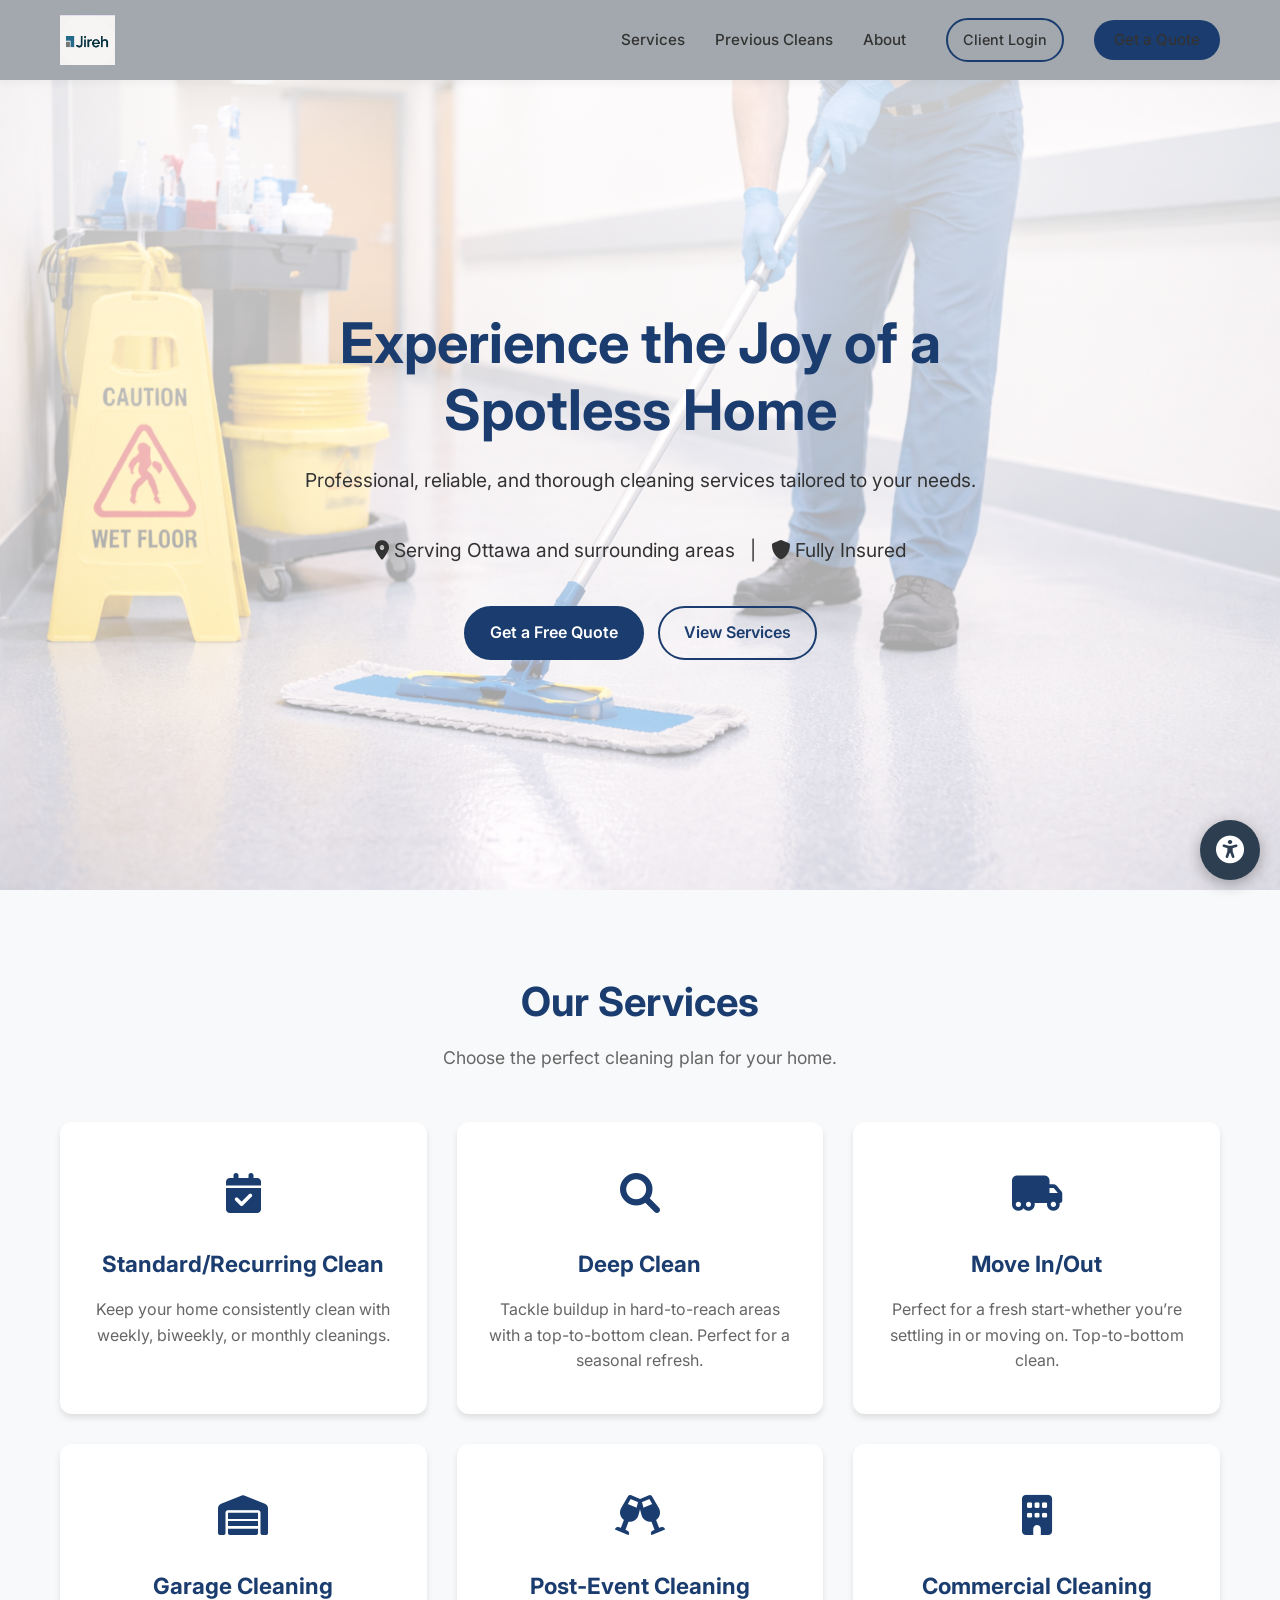
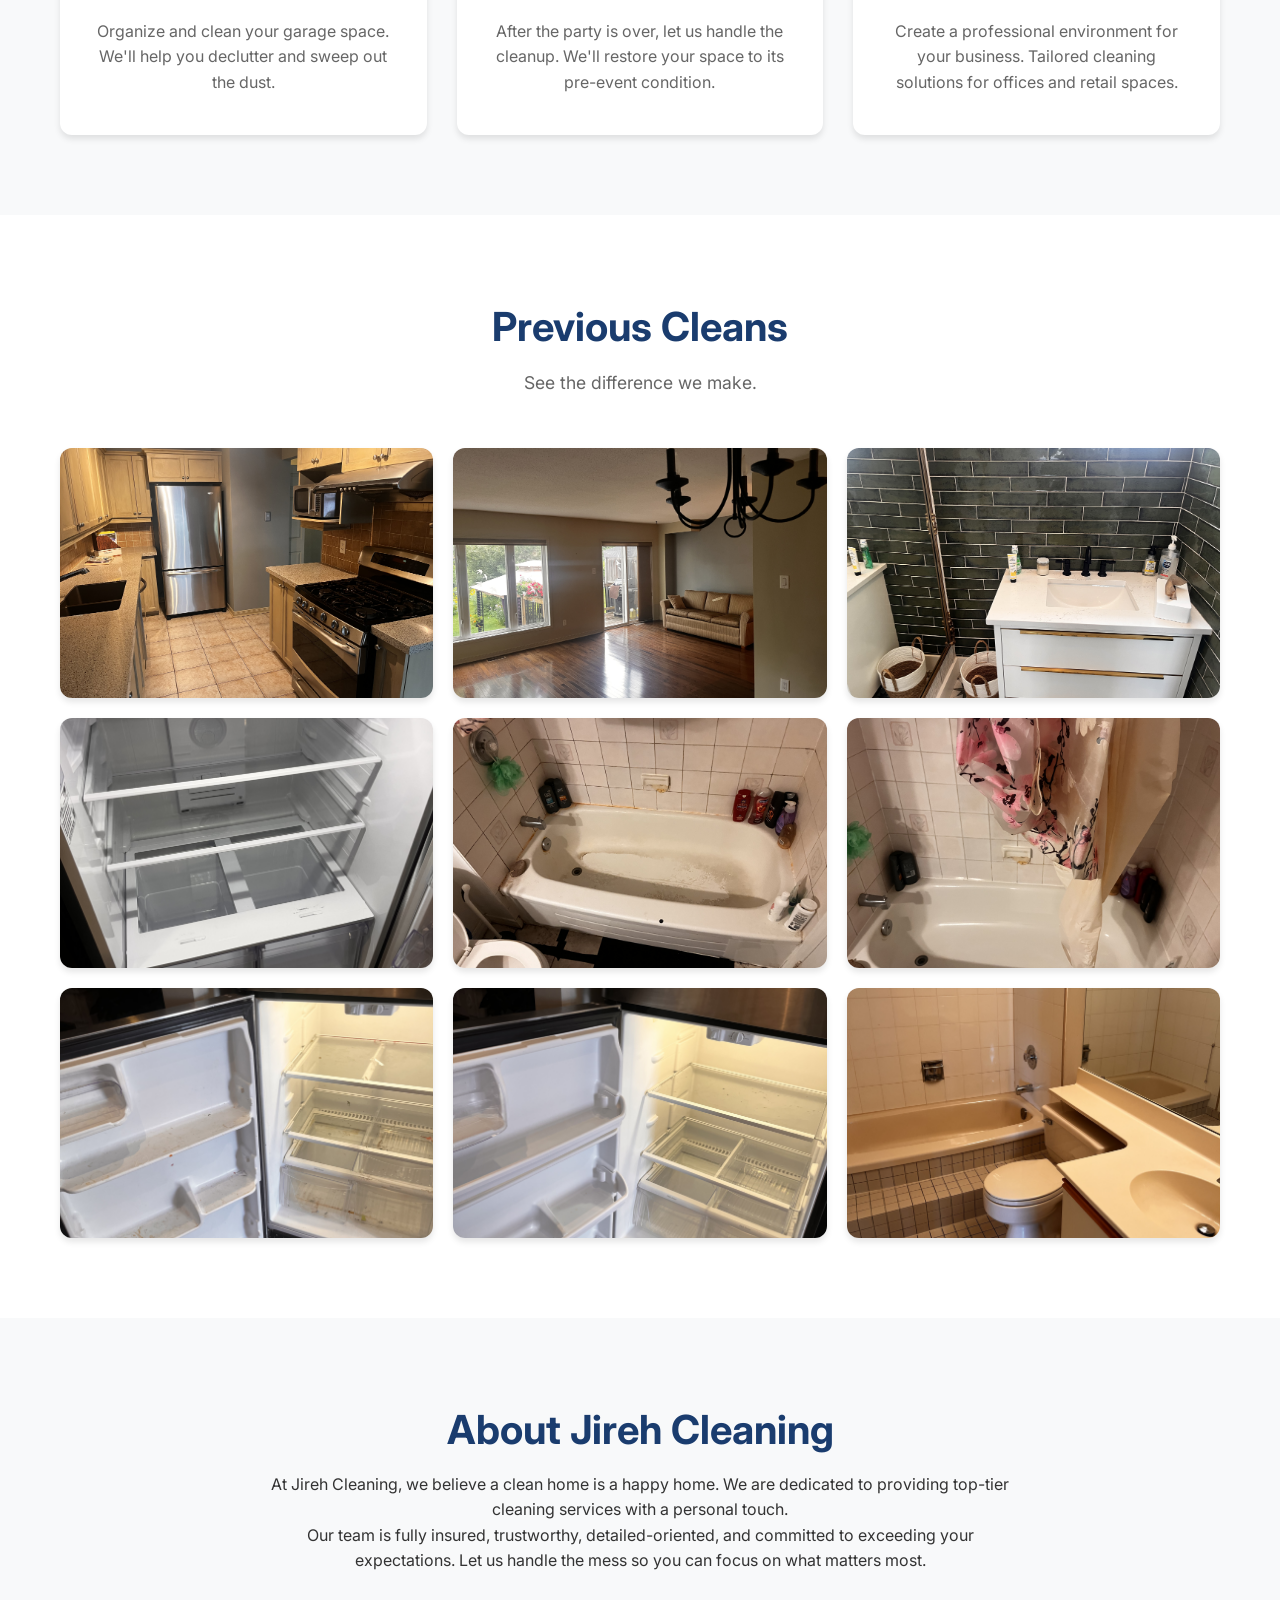
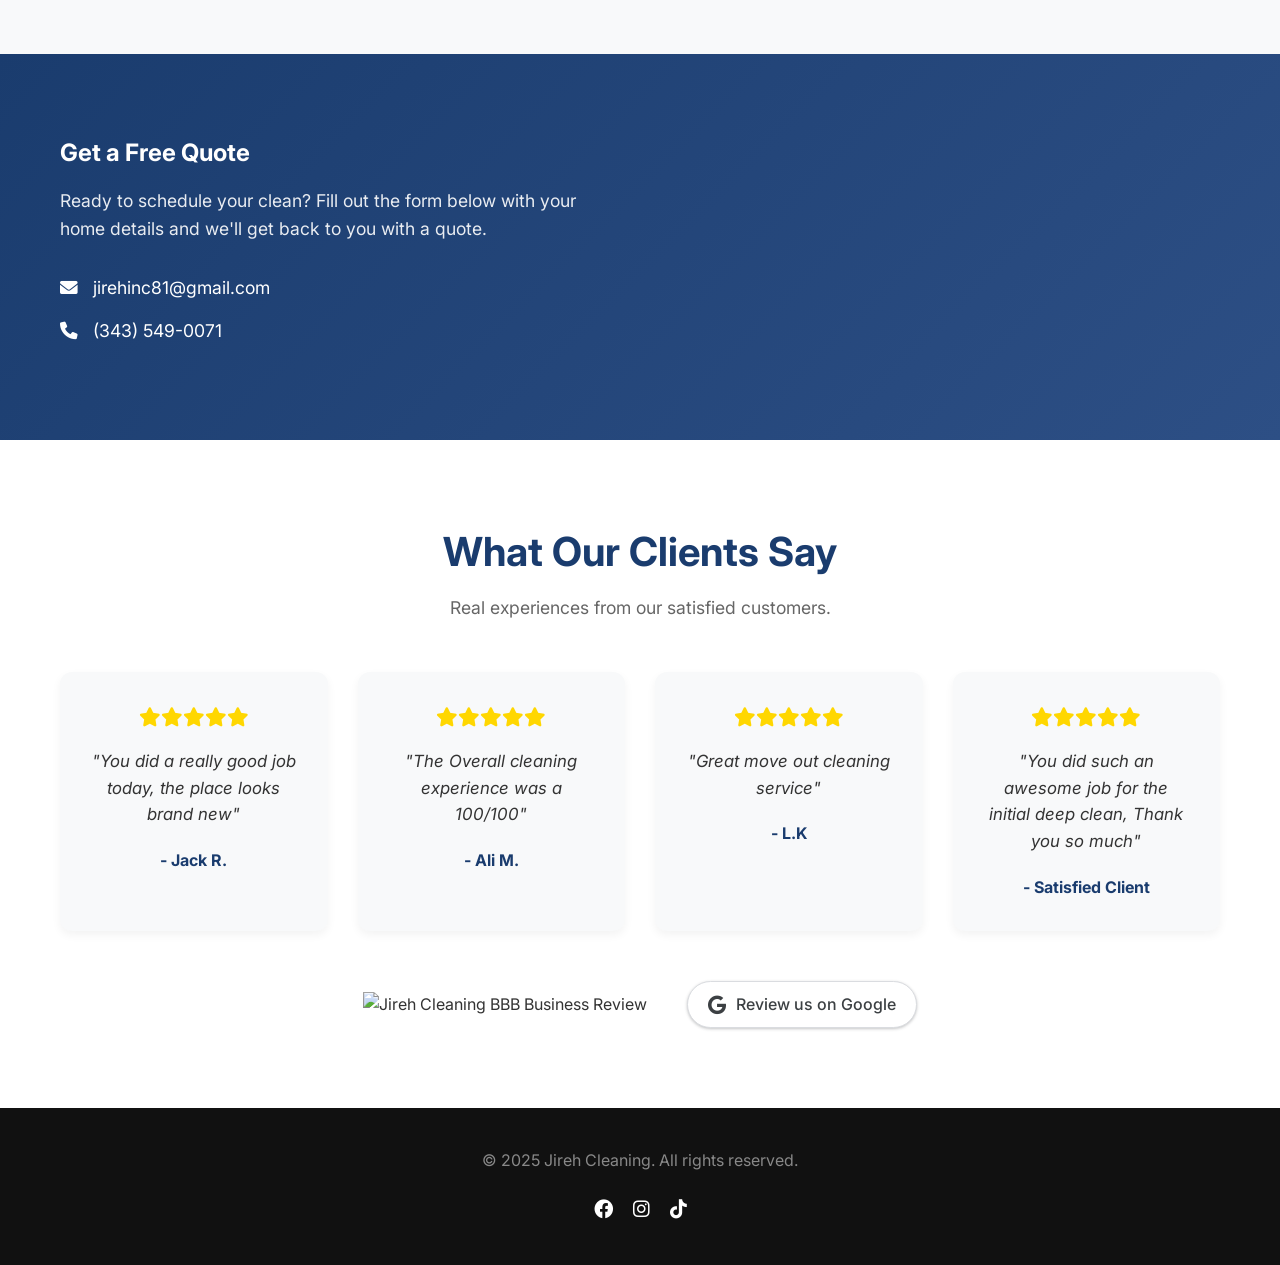
==== index.html @ c1bd2230 "SEO friendly updates" ====
<!DOCTYPE html>
<html lang="en">

<head>
    <meta charset="UTF-8">
    <meta name="viewport" content="width=device-width, initial-scale=1.0">
    <title>Jireh Cleaning | Professional Home Cleaning</title>
    <meta name="description"
        content="Professional cleaning services for your home. Recurring, Deep Clean, and Move In/Out services. Get a free quote today!">
    <meta name="facebook-domain-verification" content="hcia1mwe539z8oppffy4xvx9wfx4v4" />
    <link rel="stylesheet" href="style.css">
    <!-- Google Fonts -->
    <link rel="preconnect" href="https://fonts.googleapis.com">
    <link rel="preconnect" href="https://fonts.gstatic.com" crossorigin>
    <link href="https://fonts.googleapis.com/css2?family=Inter:wght@400;500;600;700&display=swap" rel="stylesheet">
    <!-- Font Awesome for Icons -->
    <link rel="stylesheet" href="https://cdnjs.cloudflare.com/ajax/libs/font-awesome/6.0.0/css/all.min.css">
    <!-- Vercel Web Analytics -->
    <script>
        window.va = window.va || function () { (window.vaq = window.vaq || []).push(arguments); };
    </script>
    <script defer src="/_vercel/insights/script.js"></script>
    <link rel="stylesheet" href="https://cdn.jsdelivr.net/npm/flatpickr/dist/flatpickr.min.css">
    <script src="https://cdn.jsdelivr.net/npm/flatpickr"></script>
</head>

<body>

    <!-- Navigation -->
    <nav class="navbar">
        <div class="container nav-container">
            <a href="#" class="logo">
                <img src="logo.png" alt="Jireh Cleaning Logo">
            </a>
            <ul class="nav-links">
                <li><a href="#services">Services</a></li>
                <li><a href="#gallery">Previous Cleans</a></li>
                <li><a href="#about">About</a></li>
                <li><a href="portal.html" class="btn-secondary" style="padding: 8px 15px; font-size: 0.9rem;">Client
                        Login</a></li>
                <li><a href="#contact" class="btn-primary-small">Get a Quote</a></li>
            </ul>
            <div class="hamburger">
                <i class="fas fa-bars"></i>
            </div>
        </div>
    </nav>

    <!-- Hero Section -->
    <section id="home" class="hero">
        <div class="container hero-content">
            <h1>Experience the Joy of a Spotless Home</h1>
            <p>Professional, reliable, and thorough cleaning services tailored to your needs.</p>
            <p class="hero-location">
                <i class="fas fa-map-marker-alt"></i> Serving Ottawa and surrounding areas
                <span style="margin: 0 10px;">|</span>
                <i class="fas fa-shield-alt"></i> Fully Insured
            </p>
            <div class="hero-buttons">
                <a href="#contact" class="btn-primary">Get a Free Quote</a>
                <a href="#services" class="btn-secondary">View Services</a>
            </div>
        </div>
    </section>

    <!-- Services Section -->
    <section id="services" class="section services-section">
        <div class="container">
            <h2 class="section-title">Our Services</h2>
            <p class="section-subtitle">Choose the perfect cleaning plan for your home.</p>
            <div class="services-grid">
                <!-- Recurring -->
                <div class="service-card">
                    <div class="icon-box">
                        <i class="fas fa-calendar-check"></i>
                    </div>
                    <h3>Standard/Recurring Clean</h3>
                    <p>Keep your home consistently clean with weekly, biweekly, or monthly cleanings.</p>
                </div>
                <!-- Deep Clean -->
                <div class="service-card">
                    <div class="icon-box">
                        <i class="fas fa-search"></i>
                    </div>
                    <h3>Deep Clean</h3>
                    <p>Tackle buildup in hard-to-reach areas with a top-to-bottom clean. Perfect for a seasonal refresh.
                    </p>
                </div>
                <!-- Move In/Out -->
                <div class="service-card">
                    <div class="icon-box">
                        <i class="fas fa-truck-moving"></i>
                    </div>
                    <h3>Move In/Out</h3>
                    <p>Perfect for a fresh start-whether you’re settling in or moving on. Top-to-bottom clean.</p>
                </div>
                <!-- Garage Cleaning -->
                <div class="service-card">
                    <div class="icon-box">
                        <i class="fas fa-warehouse"></i>
                    </div>
                    <h3>Garage Cleaning</h3>
                    <p>Organize and clean your garage space. We'll help you declutter and sweep out the dust.</p>
                </div>
                <!-- Post-Event Cleaning -->
                <div class="service-card">
                    <div class="icon-box">
                        <i class="fas fa-glass-cheers"></i>
                    </div>
                    <h3>Post-Event Cleaning</h3>
                    <p>After the party is over, let us handle the cleanup. We'll restore your space to its pre-event
                        condition.</p>
                </div>
                <!-- Commercial Cleaning -->
                <div class="service-card">
                    <div class="icon-box">
                        <i class="fas fa-building"></i>
                    </div>
                    <h3>Commercial Cleaning</h3>
                    <p>Create a professional environment for your business. Tailored cleaning solutions for offices and
                        retail spaces.</p>
                </div>
            </div>
        </div>
    </section>

    <!-- Gallery Section -->
    <section id="gallery" class="section gallery-section">
        <div class="container">
            <h2 class="section-title">Previous Cleans</h2>
            <p class="section-subtitle">See the difference we make.</p>
            <div class="gallery-grid">
                <!-- Placeholders for now, user will need to provide images later or I will use generated ones/placeholders -->
                <div class="gallery-item"><img src="Kitchen.jpg" alt="Clean Kitchen"></div>
                <div class="gallery-item"><img src="Living Room.jpg" alt="Clean Living Room">
                </div>
                <div class="gallery-item"><img src="Green bathroom.jpg" alt="Clean Bathroom">
                </div>
                <div class="gallery-item"><img src="IMG_2314.jpg" alt="Clean Refrigerator">
                </div>
                <div class="gallery-item"><img src="Dirty tub.jpg" alt="Dirty Tub"></div>
                <div class="gallery-item"><img src="Clean Tub.jpg" alt="Clean Tub"></div>
                <div class="gallery-item"><img src="Dirty Fridge.jpg" alt="Dirty Refridgerator"></div>
                <div class="gallery-item"><img src="Clean Fridge.jpg" alt="Clean Refridgerator"></div>
                <div class="gallery-item"><img src="Full Bathroom.jpg" alt="Clean Bathroom">
                </div>
            </div>
        </div>
    </section>

    <!-- About Section -->
    <section id="about" class="section about-section">
        <div class="container about-content">
            <div class="about-text">
                <h2 class="section-title">About Jireh Cleaning</h2>
                <p>At Jireh Cleaning, we believe a clean home is a happy home. We are dedicated to providing top-tier
                    cleaning services with a personal touch.</p>
                <p>Our team is fully insured, trustworthy, detailed-oriented, and committed to exceeding your
                    expectations. Let us
                    handle the mess so you can focus on what matters most.</p>
            </div>
        </div>
    </section>

    <!-- Contact / Quote Section -->
    <section id="contact" class="section contact-section">
        <div class="container">
            <div class="contact-wrapper">
                <div class="contact-info">
                    <h2>Get a Free Quote</h2>
                    <p>Ready to schedule your clean? Fill out the form below with your home details and we'll get back
                        to you with a quote.</p>
                    <ul class="contact-details">
                        <li><i class="fas fa-envelope"></i> jirehinc81@gmail.com</li>
                        <li><i class="fas fa-phone"></i> (343) 549-0071</li>
                    </ul>

                </div>
                <!-- Tally Embed -->
                <iframe
                    data-tally-src="https://tally.so/embed/xXjrkv?alignLeft=1&hideTitle=1&transparentBackground=1&dynamicHeight=1"
                    loading="lazy" width="100%" height="200" frameborder="0" marginheight="0" marginwidth="0"
                    title="Get a Quote"></iframe>
                <script>
                    var d = document, w = "https://tally.so/widgets/embed.js", v = function () { "undefined" != typeof Tally ? Tally.loadEmbeds() : d.querySelectorAll("iframe[data-tally-src]:not([src])").forEach((function (e) { e.src = e.dataset.tallySrc })) }; if ("undefined" != typeof Tally) v(); else if (d.querySelector('script[src="' + w + '"]') == null) { var s = d.createElement("script"); s.src = w, s.onload = v, s.onerror = v, d.body.appendChild(s); }
                </script>
            </div>
        </div>
    </section>

    <!-- Reviews Section -->
    <section id="reviews" class="section reviews-section">
        <div class="container">
            <h2 class="section-title">What Our Clients Say</h2>
            <p class="section-subtitle">Real experiences from our satisfied customers.</p>
            <div class="reviews-grid">
                <!-- Review 1 -->
                <div class="review-card">
                    <div class="review-stars">
                        <i class="fas fa-star"></i><i class="fas fa-star"></i><i class="fas fa-star"></i><i
                            class="fas fa-star"></i><i class="fas fa-star"></i>
                    </div>
                    <p class="review-text">"You did a really good job today, the place looks brand new"</p>
                    <p class="review-author">- Jack R.</p>
                </div>
                <!-- Review 2 -->
                <div class="review-card">
                    <div class="review-stars">
                        <i class="fas fa-star"></i><i class="fas fa-star"></i><i class="fas fa-star"></i><i
                            class="fas fa-star"></i><i class="fas fa-star"></i>
                    </div>
                    <p class="review-text">"The Overall cleaning experience was a 100/100"</p>
                    <p class="review-author">- Ali M.</p>
                </div>
                <!-- Review 3 -->
                <div class="review-card">
                    <div class="review-stars">
                        <i class="fas fa-star"></i><i class="fas fa-star"></i><i class="fas fa-star"></i><i
                            class="fas fa-star"></i><i class="fas fa-star"></i>
                    </div>
                    <p class="review-text">"Great move out cleaning service"</p>
                    <p class="review-author">- L.K</p>
                </div>
                <!-- Review 4 -->
                <div class="review-card">
                    <div class="review-stars">
                        <i class="fas fa-star"></i><i class="fas fa-star"></i><i class="fas fa-star"></i><i
                            class="fas fa-star"></i><i class="fas fa-star"></i>
                    </div>
                    <p class="review-text">"You did such an awesome job for the initial deep clean, Thank you so much"
                    </p>
                    <p class="review-author">- Satisfied Client</p>
                </div>
            </div>

            <!-- Trust Badges (BBB & Google) -->
            <div class="trust-indicators">
                <div class="bbb-badge">
                    <a href="https://www.bbb.org/ottawa/customer-reviews/cleaning-services/jireh-cleaning-in-ottawa-on-255905/add/"
                        target="_blank" rel="nofollow"><img
                            src="https://seal-ottawa.bbb.org/customer-reviews/badge-4-bbb-255905.png" style="border: 0;"
                            alt="Jireh Cleaning BBB Business Review" /></a>
                </div>
                <div class="google-review-btn-container">
                    <a href="https://maps.app.goo.gl/KfnJH62pQV8XrNFB9" target="_blank" class="google-review-btn">
                        <i class="fab fa-google"></i> Review us on Google
                    </a>
                </div>
            </div>
        </div>
    </section>

    <!-- Login/Signup Modal -->
    <div id="authModal" class="modal">
        <div class="modal-content">
            <span class="close-modal">&times;</span>
            <div class="auth-tabs">
                <button class="tab-btn active" data-tab="phone">Phone Login</button>
                <button class="tab-btn" data-tab="email">Email Login</button>
            </div>

            <!-- Phone Login Form -->
            <div id="phone-tab" class="auth-form active">
                <h3>Login with Phone</h3>
                <p>Enter your number to receive a verification code.</p>
                <div id="recaptcha-container"></div>
                <div class="form-group">
                    <input type="tel" id="login-phone" placeholder="+1 (555) 000-0000">
                </div>
                <button id="send-code-btn" class="btn-primary block-btn">Send Code</button>

                <div id="verification-section" style="display:none;">
                    <div class="form-group">
                        <input type="text" id="verification-code" placeholder="Enter 6-digit code">
                    </div>
                    <button id="verify-code-btn" class="btn-primary block-btn">Verify Code</button>
                </div>
            </div>

            <!-- Email Login Form -->
            <div id="email-tab" class="auth-form">
                <h3>Login with Email</h3>
                <div class="form-group">
                    <input type="email" id="login-email" placeholder="Email Address">
                </div>
                <div class="form-group">
                    <input type="password" id="login-password" placeholder="Password">
                </div>
                <button id="email-login-btn" class="btn-primary block-btn">Login</button>
                <div class="auth-separator">OR</div>
                <button id="show-signup-btn" class="btn-secondary block-btn">Create Account</button>
            </div>

            <!-- Email Signup Form (Hidden initially) -->
            <div id="signup-form" class="auth-form" style="display:none;">
                <h3>Create Account</h3>
                <div class="form-group">
                    <input type="text" id="signup-name" placeholder="Full Name">
                </div>
                <div class="form-group">
                    <input type="email" id="signup-email" placeholder="Email Address">
                </div>
                <div class="form-group">
                    <input type="password" id="signup-password" placeholder="Password">
                </div>
                <button id="email-signup-btn" class="btn-primary block-btn">Sign Up</button>
                <p class="auth-link">Already have an account? <a href="#" id="show-login-btn">Login</a></p>
            </div>
        </div>
    </div>

    <!-- Name Collection Modal (For Phone Auth / Missing Name) -->
    <div id="nameModal" class="modal">
        <div class="modal-content">
            <h3>Welcome to Jireh Cleaning!</h3>
            <p>Please enter your name to complete your profile.</p>
            <div class="form-group">
                <input type="text" id="profile-name-input" placeholder="Your Full Name">
            </div>
            <button id="save-name-btn" class="btn-primary block-btn">Continue to Dashboard</button>
        </div>
    </div>

    <!-- Client Dashboard Section (Hidden by default) -->
    <section id="dashboard" class="section dashboard-section" style="display: none;">
        <div class="container">
            <div class="dashboard-header">
                <h2>Welcome, <span id="user-name">Client</span>!</h2>
                <button id="logout-btn" class="btn-secondary">Logout</button>
            </div>

            <div class="dashboard-grid">
                <div class="dashboard-card upcoming-cleans">
                    <h3>Upcoming Appointments</h3>
                    <div id="upcoming-list">
                        <p>No upcoming appointments found.</p>
                    </div>
                </div>

                <div class="dashboard-card quick-actions">
                    <h3>Quick Actions</h3>
                    <button id="dashboard-schedule-btn" class="btn-primary block-btn" data-tally-open="xXjKJE"
                        data-tally-emoji-text="👋" data-tally-emoji-animation="wave">Schedule New Clean</button>
                    <!-- <button class="btn-secondary block-btn">Update Profile</button> -->
                </div>

                <div class="dashboard-card past-cleans">
                    <h3>Cleaning History</h3>
                    <div id="history-list">
                        <!-- History items will be injected here -->
                        <p>No history found.</p>
                    </div>
                </div>
            </div>
        </div>
    </section>

    <!-- Footer -->
    <footer>
        <div class="container footer-content">
            <p>&copy; 2025 Jireh Cleaning. All rights reserved.</p>
            <div class="social-links">
                <a href="https://www.facebook.com/profile.php?id=61584528872324" target="_blank"><i
                        class="fab fa-facebook"></i></a>
                <a href="https://www.instagram.com/jirehcleaningottawa/" target="_blank"><i
                        class="fab fa-instagram"></i></a>
                <a href="https://www.tiktok.com/@jirehcleaning0?lang=en" target="_blank"><i
                        class="fab fa-tiktok"></i></a>
            </div>
        </div>
    </footer>

    <script src="accessibility.js"></script>
    <script src="script.js"></script>
    <script type="module" src="firebase-config.js"></script>
    <script type="module" src="auth.js"></script>
    <script type="module" src="dashboard.js"></script>
</body>

</html>
---- style.css ----
/* CSS Variables */
:root {
    /* Colors inspired by the logo (Approximations based on description: Dark Blue, Grey) */
    --primary-color: #1a3c6e;
    /* Dark Blue */
    --secondary-color: #6c757d;
    /* Grey */
    --accent-color: #00b4d8;
    /* Brighter Blue for accents */
    --bg-light: #f8f9fa;
    --text-dark: #333;
    --text-light: #666;
    --white: #ffffff;
    --shadow: 0 4px 6px rgba(0, 0, 0, 0.1);
    --transition: all 0.3s ease;
}

/* Global Styles */
* {
    box-sizing: border-box;
    margin: 0;
    padding: 0;
}

body {
    font-family: 'Inter', sans-serif;
    line-height: 1.6;
    color: var(--text-dark);
    background-color: var(--white);
}

a {
    text-decoration: none;
    color: inherit;
}

ul {
    list-style: none;
}

img {
    max-width: 100%;
    display: block;
}

.container {
    max-width: 1200px;
    margin: 0 auto;
    padding: 0 20px;
}

/* Buttons */
.btn-primary,
.btn-primary-small,
.btn-secondary {
    display: inline-block;
    padding: 12px 24px;
    border-radius: 50px;
    font-weight: 600;
    cursor: pointer;
    transition: var(--transition);
    text-align: center;
}

.btn-primary {
    background-color: var(--primary-color);
    color: var(--white);
    border: 2px solid var(--primary-color);
}

.btn-primary:hover {
    background-color: transparent;
    color: var(--primary-color);
}

.btn-secondary {
    background-color: transparent;
    color: var(--primary-color);
    border: 2px solid var(--primary-color);
    margin-left: 10px;
}

.btn-secondary:hover {
    background-color: var(--primary-color);
    color: var(--white);
}

.btn-primary-small {
    background-color: var(--primary-color);
    color: var(--white);
    padding: 8px 20px;
    font-size: 0.9rem;
}

.btn-primary-small:hover {
    opacity: 0.9;
}

.block-btn {
    width: 100%;
    margin-top: 10px;
}

/* Typography */
h1,
h2,
h3 {
    color: var(--primary-color);
    font-weight: 700;
}

.section-title {
    font-size: 2.5rem;
    text-align: center;
    margin-bottom: 10px;
}

.section-subtitle {
    text-align: center;
    color: var(--text-light);
    margin-bottom: 50px;
    font-size: 1.1rem;
}

.section {
    padding: 80px 0;
}

/* Navigation */
.navbar {
    background-color: rgba(108, 117, 125, 0.63);
    backdrop-filter: blur(10px);
    position: sticky;
    top: 0;
    z-index: 1000;
    box-shadow: 0 2px 10px rgba(0, 0, 0, 0.05);
}

.nav-container {
    display: flex;
    justify-content: space-between;
    align-items: center;
    height: 80px;
}

.logo img {
    height: 50px;
    /* Adjust based on actual logo ratio */
}

.nav-links {
    display: flex;
    align-items: center;
    gap: 30px;
}

.nav-links li a {
    font-weight: 500;
    color: var(--text-dark);
    font-size: 0.95rem;
    transition: color 0.3s;
}

.nav-links li a:hover {
    color: var(--primary-color);
}

.hamburger {
    display: none;
    font-size: 1.5rem;
    cursor: pointer;
    color: var(--primary-color);
}

/* Hero Section */
.hero {
    height: 90vh;
    /* Almost full height */
    min-height: 600px;
    background: linear-gradient(rgba(255, 255, 255, 0.8), rgba(255, 255, 255, 0.6)), url('Cleaning Picture.png');
    /* Placeholder hero image */
    background-size: cover;
    background-position: center;
    display: flex;
    align-items: center;
    text-align: center;
}

.hero-content {
    max-width: 800px;
}

.hero h1 {
    font-size: 3.5rem;
    margin-bottom: 20px;
    line-height: 1.2;
}

.hero p {
    font-size: 1.2rem;
    color: var(--text-dark);
    margin-bottom: 40px;
}

/* Services Section */
.services-section {
    background-color: var(--bg-light);
}

.services-grid {
    display: grid;
    grid-template-columns: repeat(auto-fit, minmax(300px, 1fr));
    gap: 30px;
}

.service-card {
    background: var(--white);
    padding: 40px 30px;
    border-radius: 12px;
    box-shadow: var(--shadow);
    text-align: center;
    transition: var(--transition);
}

.service-card:hover {
    transform: translateY(-10px);
}

.icon-box {
    font-size: 2.5rem;
    color: var(--primary-color);
    margin-bottom: 20px;
}

.service-card h3 {
    margin-bottom: 15px;
    font-size: 1.4rem;
}

.service-card p {
    color: var(--text-light);
}

/* Gallery Section */
.gallery-section {
    background-color: var(--white);
}

.gallery-grid {
    display: grid;
    grid-template-columns: repeat(auto-fit, minmax(280px, 1fr));
    gap: 20px;
}

.gallery-item {
    border-radius: 12px;
    overflow: hidden;
    height: 250px;
    box-shadow: var(--shadow);
}

.gallery-item img {
    width: 100%;
    height: 100%;
    object-fit: cover;
    transition: transform 0.5s ease;
}

.gallery-item:hover img {
    transform: scale(1.05);
}

/* About Section */
.about-section {
    background-color: var(--bg-light);
}

.about-content {
    text-align: center;
    max-width: 800px;
}

/* Contact Section */
.contact-section {
    background: linear-gradient(135deg, var(--primary-color), #2d4f85);
    color: var(--white);
}

.contact-wrapper {
    display: grid;
    grid-template-columns: 1fr 1fr;
    gap: 50px;
    align-items: center;
}

.contact-info h2 {
    color: var(--white);
    margin-bottom: 15px;
    text-align: left;
}

.contact-info p {
    margin-bottom: 30px;
    font-size: 1.1rem;
    opacity: 0.9;
}

.contact-details li {
    margin-bottom: 15px;
    font-size: 1.1rem;
    display: flex;
    align-items: center;
    gap: 15px;
}

.quote-form {
    background: var(--white);
    padding: 40px;
    border-radius: 12px;
    box-shadow: 0 10px 30px rgba(0, 0, 0, 0.2);
    color: var(--text-dark);
}

.form-group {
    margin-bottom: 20px;
}

.form-group label {
    display: block;
    margin-bottom: 8px;
    font-weight: 500;
}

.form-group input,
.form-group select,
.form-group textarea {
    width: 100%;
    padding: 12px;
    border: 1px solid #ddd;
    border-radius: 8px;
    font-family: inherit;
    font-size: 1rem;
    transition: border 0.3s;
}

.form-group input:focus,
.form-group select:focus,
.form-group textarea:focus {
    border-color: var(--primary-color);
    outline: none;
}

/* Form Required Asterisk */
.required {
    color: #dc3545;
    /* Red color for asterisk */
    margin-left: 4px;
}

/* Detailed Form Styling */
.quote-form-detailed {
    background: var(--white);
    padding: 30px;
    border-radius: 12px;
    box-shadow: 0 10px 30px rgba(0, 0, 0, 0.2);
    color: var(--text-dark);
}

.form-row {
    display: flex;
    gap: 20px;
}

.form-row .form-group {
    flex: 1;
}

.radio-group,
.checkbox-group {
    display: flex;
    flex-wrap: wrap;
    gap: 15px;
    margin-top: 5px;
}

.radio-group label,
.checkbox-group label {
    display: flex;
    align-items: center;
    gap: 8px;
    font-size: 0.95rem;
    cursor: pointer;
    font-weight: 400;
}

.checkbox-group label {
    flex-basis: 45%;
    /* 2 columns for checkboxes */
}

.form-group input[type="radio"],
.form-group input[type="checkbox"] {
    width: auto;
    /* Reset width for radios/checks */
    margin: 0;
}

/* Footer */
footer {
    background-color: #111;
    color: #888;
    padding: 40px 0;
    text-align: center;
}

.footer-content {
    display: flex;
    flex-direction: column;
    gap: 20px;
    align-items: center;
}

.social-links {
    display: flex;
    gap: 20px;
}

.social-links a {
    color: #fff;
    font-size: 1.2rem;
    transition: color 0.3s;
}

.social-links a:hover {
    color: var(--primary-color);
}

/* Responsive Design */
@media (max-width: 768px) {
    .nav-links {
        display: none;
        /* Mobile menu needed */
        position: absolute;
        top: 80px;
        left: 0;
        width: 100%;
        background: var(--white);
        flex-direction: column;
        padding: 20px 0;
        box-shadow: 0 5px 10px rgba(0, 0, 0, 0.1);
    }

    .nav-links.active {
        display: flex;
    }

    .hamburger {
        display: block;
    }

    .hero h1 {
        font-size: 2.5rem;
    }

    .contact-wrapper {
        grid-template-columns: 1fr;
    }

    .contact-info {
        text-align: center;
    }

    .contact-info h2 {
        text-align: center;
    }

    .contact-details {
        display: inline-block;
        text-align: left;
    }
}

/* Range Slider */
.range-container {
    display: flex;
    flex-direction: column;
    gap: 5px;
}

.range-container input[type="range"] {
    width: 100%;
}

/* PORTAL STYLES */
.portal-body {
    background-color: #f0f2f5;
    min-height: 100vh;
}

.portal-container {
    padding-top: 50px;
    min-height: calc(100vh - 80px);
    display: flex;
    justify-content: center;
    align-items: flex-start;
}

.portal-card {
    background: var(--white);
    padding: 30px;
    border-radius: 12px;
    box-shadow: var(--shadow);
    margin-bottom: 20px;
}

/* Login Card */
.login-card {
    width: 100%;
    max-width: 400px;
    text-align: center;
    margin-top: 50px;
}

.login-card h2 {
    color: var(--primary-color);
    margin-bottom: 10px;
}

.login-card form {
    text-align: left;
    margin-top: 20px;
}

/* Dashboard Grid */
.dashboard-grid {
    display: grid;
    grid-template-columns: repeat(auto-fit, minmax(300px, 1fr));
    gap: 20px;
    width: 100%;
}

.balance-box {
    background: #fff0f0;
    padding: 15px;
    border-radius: 8px;
    border: 1px solid #ffccd0;
    margin-top: 15px;
    text-align: center;
    display: flex;
    flex-direction: column;
    gap: 10px;
}

.job-item {
    display: flex;
    align-items: center;
    gap: 15px;
    padding: 15px;
    background: #f8f9fa;
    border-radius: 8px;
    margin-bottom: 10px;
}

.job-date {
    background: var(--primary-color);
    color: white;
    padding: 5px 10px;
    border-radius: 8px;
    text-align: center;
    line-height: 1.2;
}

.job-date span {
    display: block;
    font-size: 1.2rem;
    font-weight: bold;
}

.job-details {
    flex: 1;
}

.job-actions button {
    margin-left: 5px;
}

.btn-danger-link {
    background: none;
    border: none;
    color: #dc3545;
    cursor: pointer;
    font-size: 1.2rem;
}

.star-rating {
    font-size: 1.5rem;
    color: #ffd700;
    margin: 10px 0;
    cursor: pointer;
}

/* Existing Styles... */

/* --- Modal Styles --- */
.modal {
    display: none;
    position: fixed;
    z-index: 2000;
    left: 0;
    top: 0;
    width: 100%;
    height: 100%;
    overflow: auto;
    background-color: rgba(0, 0, 0, 0.5);
    backdrop-filter: blur(5px);
}

.modal-content {
    background-color: #fff;
    margin: 10% auto;
    /* 15% from the top and centered */
    padding: 30px;
    border-radius: 15px;
    width: 90%;
    max-width: 450px;
    box-shadow: 0 5px 15px rgba(0, 0, 0, 0.3);
    position: relative;
    animation: slideDown 0.3s ease-out;
}

@keyframes slideDown {
    from {
        transform: translateY(-50px);
        opacity: 0;
    }

    to {
        transform: translateY(0);
        opacity: 1;
    }
}

.close-modal {
    color: #aaa;
    float: right;
    font-size: 28px;
    font-weight: bold;
    cursor: pointer;
    position: absolute;
    right: 20px;
    top: 10px;
}

.close-modal:hover,
.close-modal:focus {
    color: var(--primary-color);
    text-decoration: none;
    cursor: pointer;
}

/* Authentication Tabs */
.auth-tabs {
    display: flex;
    justify-content: space-around;
    margin-bottom: 20px;
    border-bottom: 2px solid #eee;
}

.tab-btn {
    background: none;
    border: none;
    padding: 10px 20px;
    font-size: 1rem;
    cursor: pointer;
    color: #666;
    font-weight: 500;
    border-bottom: 3px solid transparent;
    transition: all 0.3s ease;
}

.tab-btn.active {
    color: var(--primary-color);
    border-bottom: 3px solid var(--primary-color);
}

.auth-form {
    display: none;
}

.auth-form.active {
    display: block;
}

.auth-form h3 {
    margin-bottom: 15px;
    color: var(--text-dark);
}

.auth-form .form-group {
    margin-bottom: 15px;
}

.auth-form input {
    width: 100%;
    padding: 12px;
    border: 1px solid #ddd;
    border-radius: 8px;
    font-size: 1rem;
}

.btn-primary.block-btn,
.btn-secondary.block-btn {
    width: 100%;
    margin-top: 10px;
}

.auth-separator {
    text-align: center;
    margin: 15px 0;
    color: #999;
    font-size: 0.9rem;
    position: relative;
}

.auth-separator::before,
.auth-separator::after {
    content: "";
    position: absolute;
    top: 50%;
    width: 40%;
    height: 1px;
    background-color: #eee;
}

.auth-separator::before {
    left: 0;
}

.auth-separator::after {
    right: 0;
}

.auth-link {
    text-align: center;
    margin-top: 15px;
    font-size: 0.9rem;
}

.auth-link a {
    color: var(--primary-color);
    text-decoration: none;
    font-weight: 600;
}

/* --- Dashboard Styles --- */
.dashboard-section {
    padding: 100px 0 50px;
    background-color: #f9f9f9;
}

.dashboard-header {
    display: flex;
    justify-content: space-between;
    align-items: center;
    margin-bottom: 30px;
}

.dashboard-header h2 {
    color: var(--primary-color);
}

.dashboard-grid {
    display: grid;
    grid-template-columns: repeat(auto-fit, minmax(300px, 1fr));
    gap: 30px;
}

.dashboard-card {
    background: white;
    padding: 25px;
    border-radius: 12px;
    box-shadow: 0 4px 10px rgba(0, 0, 0, 0.05);
}

.dashboard-card h3 {
    margin-bottom: 20px;
    padding-bottom: 10px;
    border-bottom: 1px solid #eee;
    color: var(--secondary-color);
}

.appt-card {
    background: #fdfdfd;
    border: 1px solid #eee;
    padding: 15px;
    border-radius: 8px;
    margin-bottom: 15px;
    display: flex;
    justify-content: space-between;
    align-items: center;
}

.appt-info {
    display: flex;
    flex-direction: column;
}

.appt-info strong {
    color: var(--text-dark);
    margin-bottom: 5px;
}

.appt-info span {
    font-size: 0.9rem;
    color: #666;
}

.btn-cancel {
    background-color: #ff4d4d;
    color: white;
    border: none;
    padding: 5px 10px;
    border-radius: 5px;
    cursor: pointer;
    font-size: 0.8rem;
    transition: background 0.3s;
}

.btn-cancel:hover {
    background-color: #e60000;
}

/* --- Mobile Fixes for Modal --- */
@media (max-width: 600px) {
    .modal-content {
        margin: 20% auto;
        padding: 20px;
    }
}

/* --- Jireh Accessibility Widget (Refactored) --- */

/* Floating Toggle Button */
#jab-toggle-btn {
    position: fixed;
    bottom: 20px;
    right: 20px;
    background-color: #2c3e50;
    /* Dark Blue */
    color: #fff;
    border: none;
    border-radius: 50%;
    width: 60px;
    height: 60px;
    font-size: 28px;
    z-index: 2147483647;
    cursor: pointer;
    box-shadow: 0 4px 15px rgba(0, 0, 0, 0.3);
    transition: transform 0.3s;
    display: flex;
    align-items: center;
    justify-content: center;
}

#jab-toggle-btn:hover {
    transform: scale(1.1);
    background-color: #1a252f;
}

/* Popup Menu */
#jab-menu {
    position: fixed;
    bottom: 90px;
    right: 20px;
    width: 300px;
    background-color: #fff;
    border-radius: 12px;
    box-shadow: 0 5px 25px rgba(0, 0, 0, 0.2);
    z-index: 2147483647;
    padding: 15px;
    border: 1px solid #eee;
    font-family: 'Inter', sans-serif;
    animation: jabSlideUp 0.3s ease-out;
}

@keyframes jabSlideUp {
    from {
        opacity: 0;
        transform: translateY(20px);
    }

    to {
        opacity: 1;
        transform: translateY(0);
    }
}

.jab-header {
    display: flex;
    justify-content: space-between;
    align-items: center;
    border-bottom: 2px solid #f0f0f0;
    padding-bottom: 10px;
    margin-bottom: 15px;
}

.jab-header h3 {
    margin: 0;
    font-size: 1.1rem;
    color: #333;
}

#jab-close-menu {
    background: none;
    border: none;
    font-size: 24px;
    color: #999;
    cursor: pointer;
}

.jab-controls {
    display: grid;
    grid-template-columns: 1fr 1fr;
    gap: 10px;
}

/* Feature Buttons */
.jab-controls button {
    background-color: #f8f9fa;
    border: 1px solid #e9ecef;
    border-radius: 8px;
    padding: 12px;
    font-size: 0.9rem;
    color: #333;
    cursor: pointer;
    display: flex;
    flex-direction: column;
    align-items: center;
    gap: 8px;
    transition: all 0.2s;
}

.jab-controls button i {
    font-size: 1.2rem;
    color: #2c3e50;
}

.jab-controls button:hover {
    background-color: #e2e6ea;
    transform: translateY(-2px);
}

.jab-controls button.active {
    background-color: #2c3e50;
    color: #fff;
    border-color: #2c3e50;
}

.jab-controls button.active i {
    color: #ffd700;
}

/* Reset Button */
#jab-btn-reset {
    width: 100%;
    margin-top: 15px;
    padding: 10px;
    background: #ff4d4d;
    color: white;
    border: none;
    border-radius: 6px;
    cursor: pointer;
    font-weight: bold;
}

#jab-btn-reset:hover {
    background: #cc0000;
}

/* Responsive */
@media (max-width: 480px) {
    #jab-menu {
        width: 90%;
        right: 5%;
        left: 5%;
    }
}

/* --- Accessibility Modes --- */

/* Font Sizing */
html.jab-font-large {
    font-size: 115% !important;
}

html.jab-font-xlarge {
    font-size: 130% !important;
}

/* High Contrast */
body.jab-high-contrast {
    background-color: #000 !important;
    color: #fff !important;
}

body.jab-high-contrast * {
    background-color: #000 !important;
    color: #fff !important;
    border-color: #fff !important;
    box-shadow: none !important;
}

body.jab-high-contrast a {
    color: #ffff00 !important;
    text-decoration: underline !important;
}

body.jab-high-contrast button {
    background-color: #222 !important;
    color: #fff !important;
    border: 2px solid #fff !important;
}

/* Highlight Links */
body.jab-highlight-links a {
    background-color: #ffff00 !important;
    color: #000 !important;
    border-bottom: 2px solid #000 !important;
    font-weight: bold !important;
}

/* Responsive adjustment for toolbar */
@media (max-width: 600px) {
    #jireh-accessibility-bar {
        height: auto;
        padding: 10px;
    }

    .jab-container {
        flex-wrap: wrap;
        justify-content: center;
    }
}
/* Reviews Section */
.reviews-section {
    background-color: var(--white);
    padding: 80px 0;
}

.reviews-grid {
    display: grid;
    grid-template-columns: repeat(auto-fit, minmax(250px, 1fr));
    gap: 30px;
    margin-bottom: 50px;
}

.review-card {
    background: var(--bg-light);
    padding: 30px;
    border-radius: 12px;
    box-shadow: 0 4px 10px rgba(0, 0, 0, 0.05);
    text-align: center;
    transition: var(--transition);
}

.review-card:hover {
    transform: translateY(-5px);
    box-shadow: 0 8px 15px rgba(0, 0, 0, 0.1);
}

.review-stars {
    color: #ffd700;
    font-size: 1.2rem;
    margin-bottom: 15px;
}

.review-text {
    font-style: italic;
    color: var(--text-dark);
    margin-bottom: 20px;
    font-size: 1.05rem;
}

.review-author {
    font-weight: 700;
    color: var(--primary-color);
}

/* Trust Indicators */
.trust-indicators {
    display: flex;
    justify-content: center;
    align-items: center;
    gap: 40px;
    flex-wrap: wrap;
    margin-top: 40px;
}

.google-review-btn {
    display: inline-flex;
    align-items: center;
    gap: 10px;
    background-color: #fff;
    color: #3c4043;
    padding: 10px 20px;
    border-radius: 24px;
    font-weight: 500;
    text-decoration: none;
    box-shadow: 0 1px 3px rgba(60, 64, 67, 0.3);
    border: 1px solid #dadce0;
    transition: background-color 0.2s, box-shadow 0.2s;
}

.google-review-btn:hover {
    background-color: #f8f9fa;
    box-shadow: 0 4px 8px rgba(60, 64, 67, 0.3);
    color: #3c4043;
}

.google-review-btn i {
    font-size: 1.2rem;
    /* color: #4285F4; */ /* Optional: Brand color for the 'G' icon if desired, or keep it inherit */
}

/* Center BBB Badge */
.bbb-badge {
    display: flex;
    justify-content: center;
    align-items: center;
}
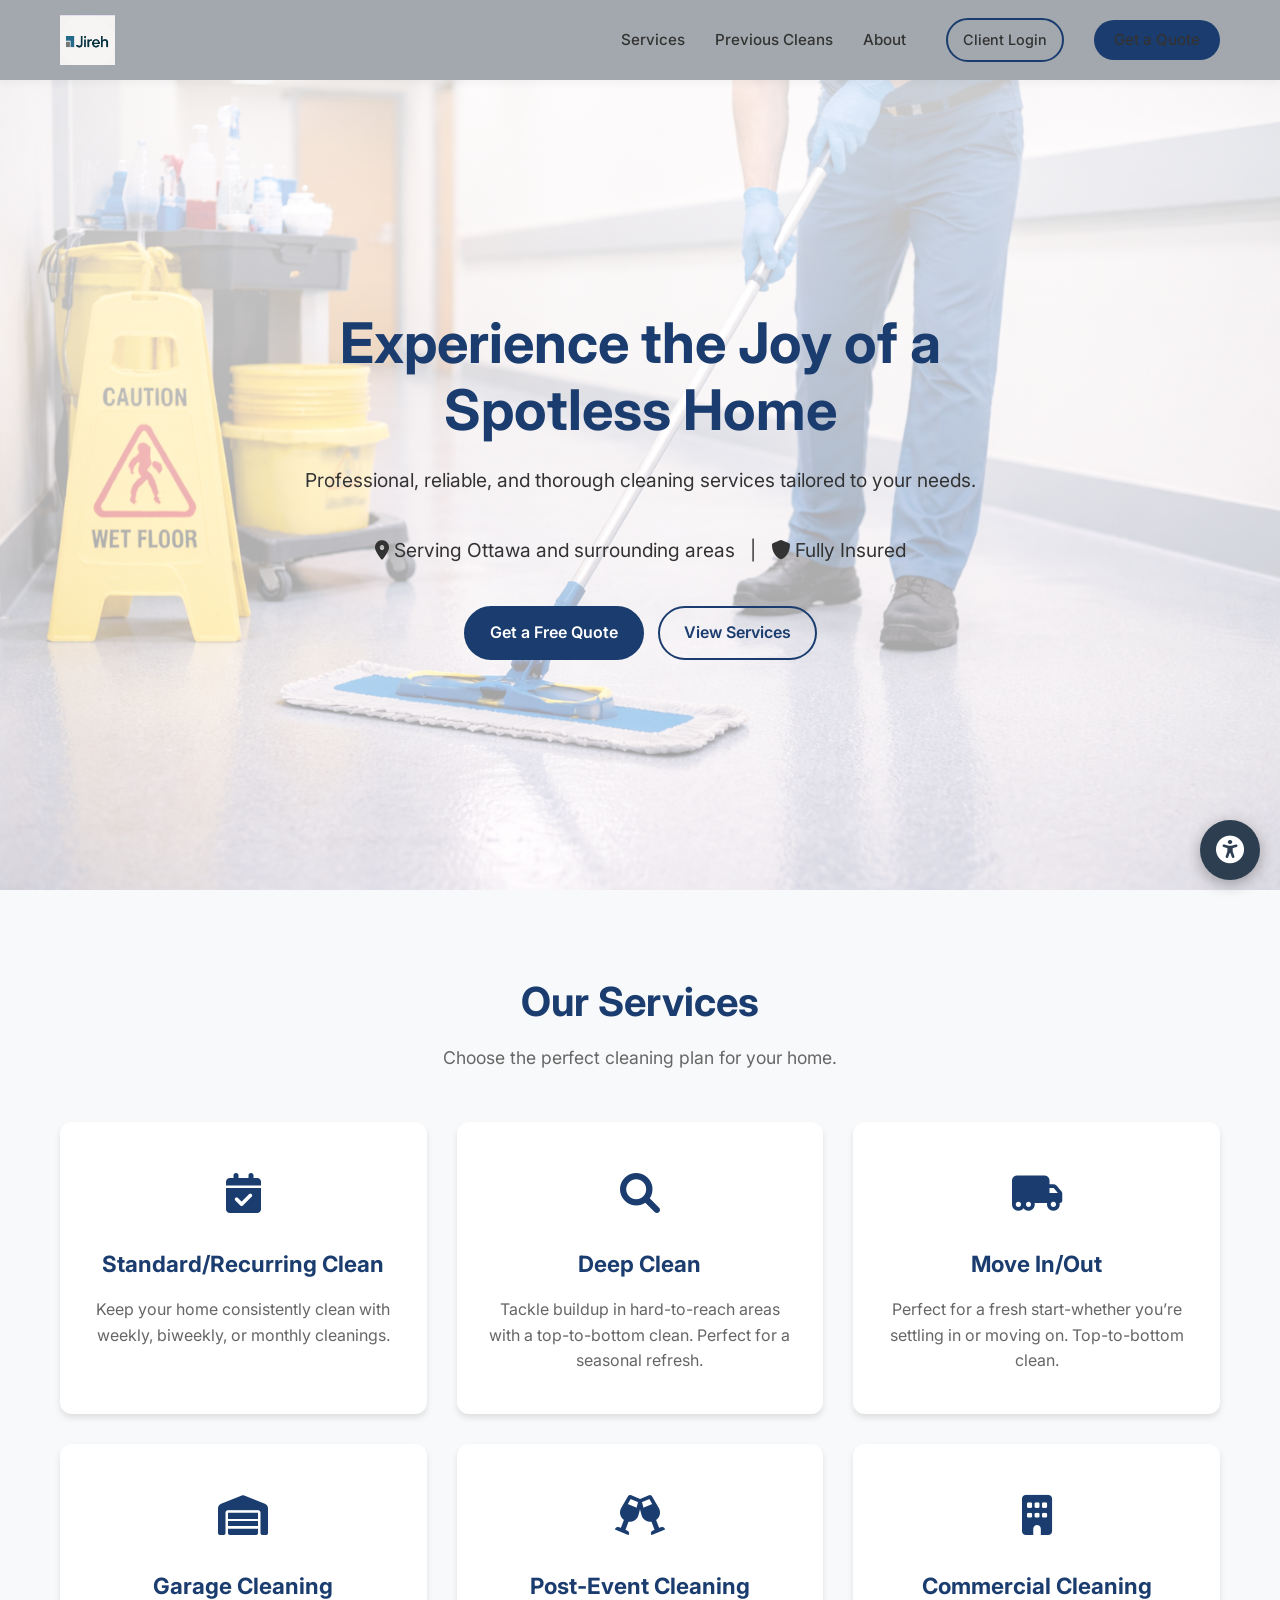
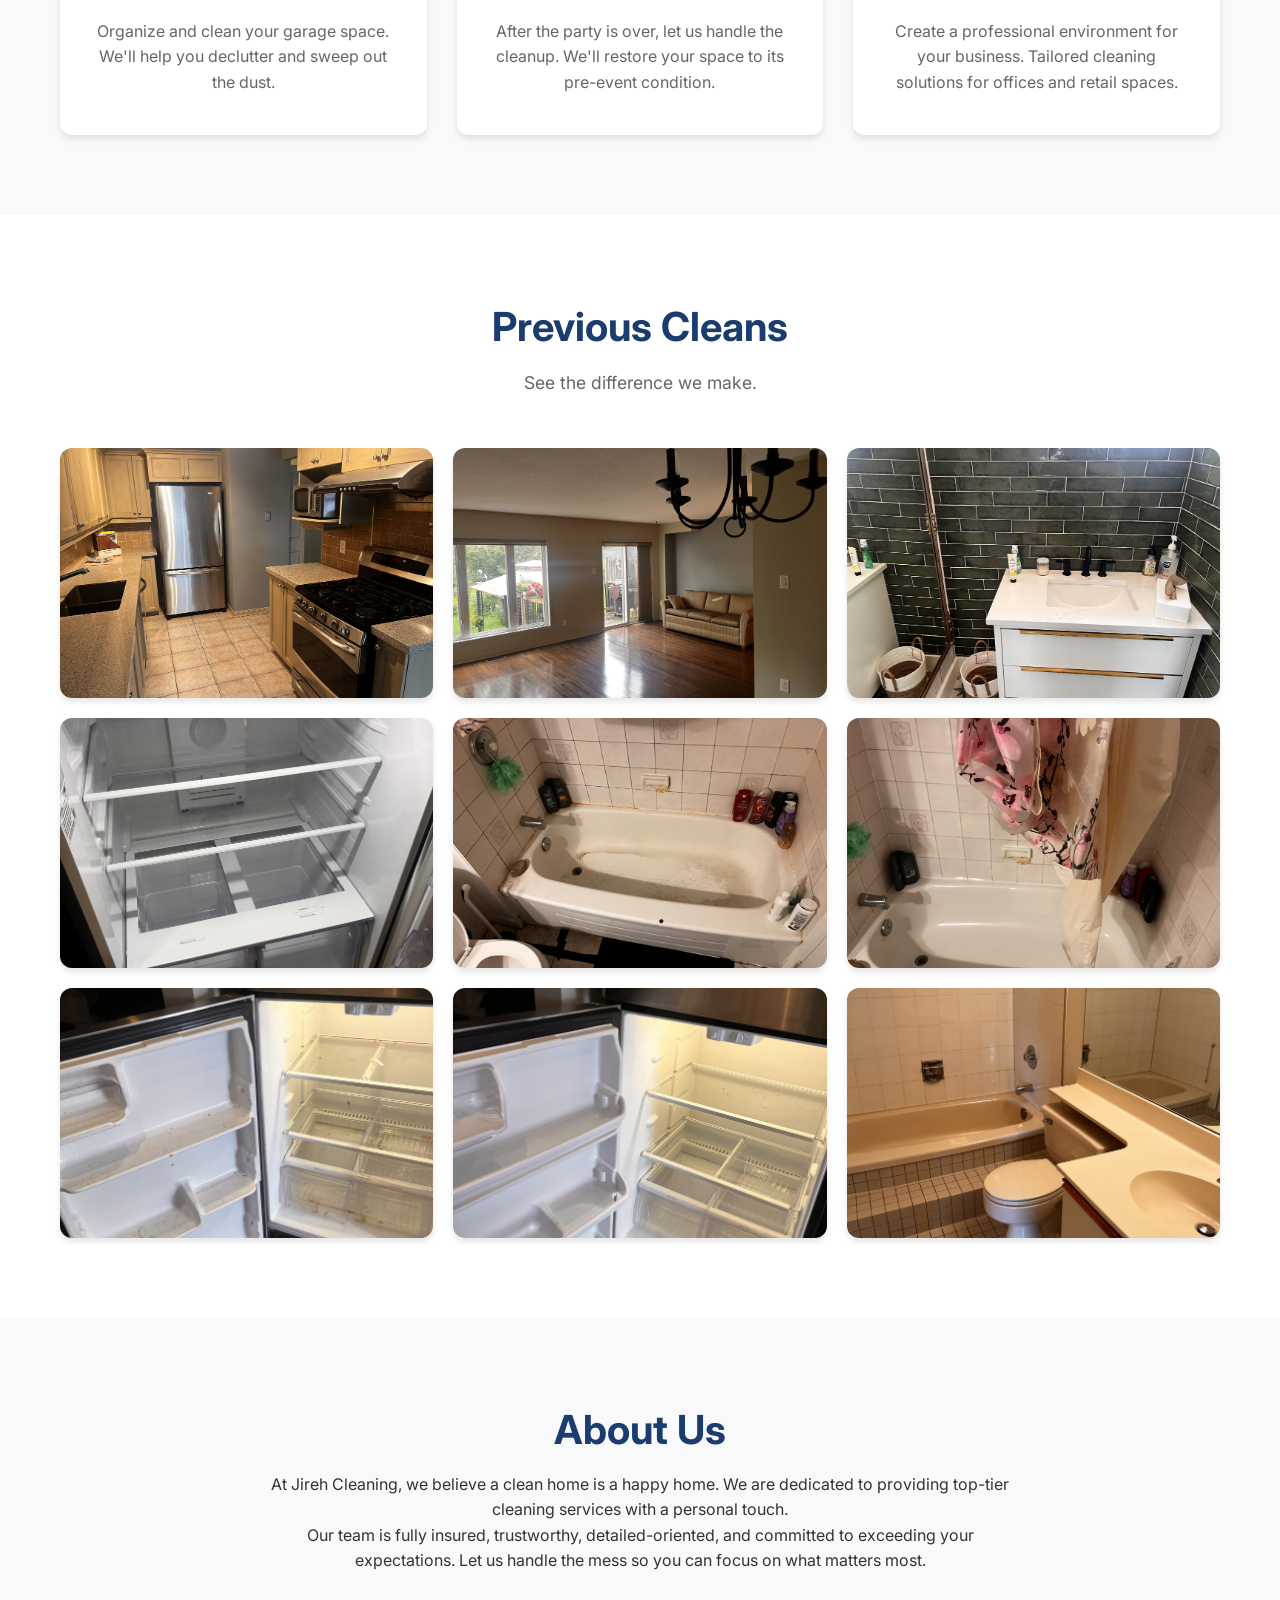
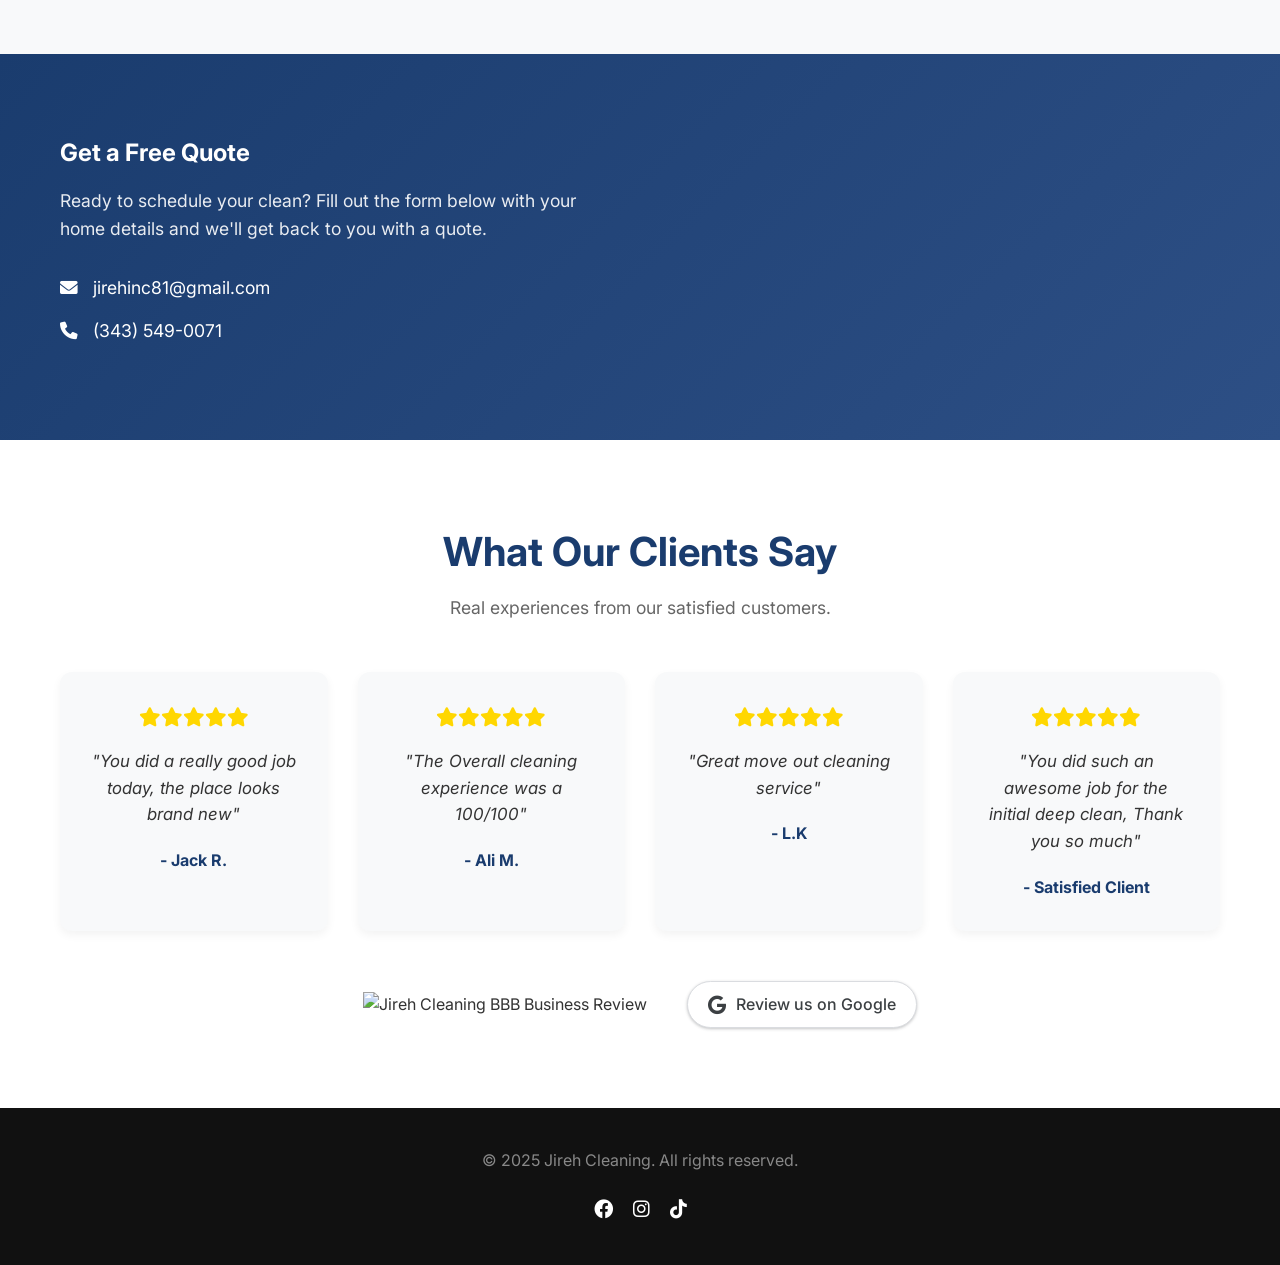
==== commit 5aa21eff: "minor change" ====
--- a/index.html
+++ b/index.html
@@ -152,7 +152,7 @@
     <section id="about" class="section about-section">
         <div class="container about-content">
             <div class="about-text">
-                <h2 class="section-title">About Jireh Cleaning</h2>
+                <h2 class="section-title">About Us</h2>
                 <p>At Jireh Cleaning, we believe a clean home is a happy home. We are dedicated to providing top-tier
                     cleaning services with a personal touch.</p>
                 <p>Our team is fully insured, trustworthy, detailed-oriented, and committed to exceeding your
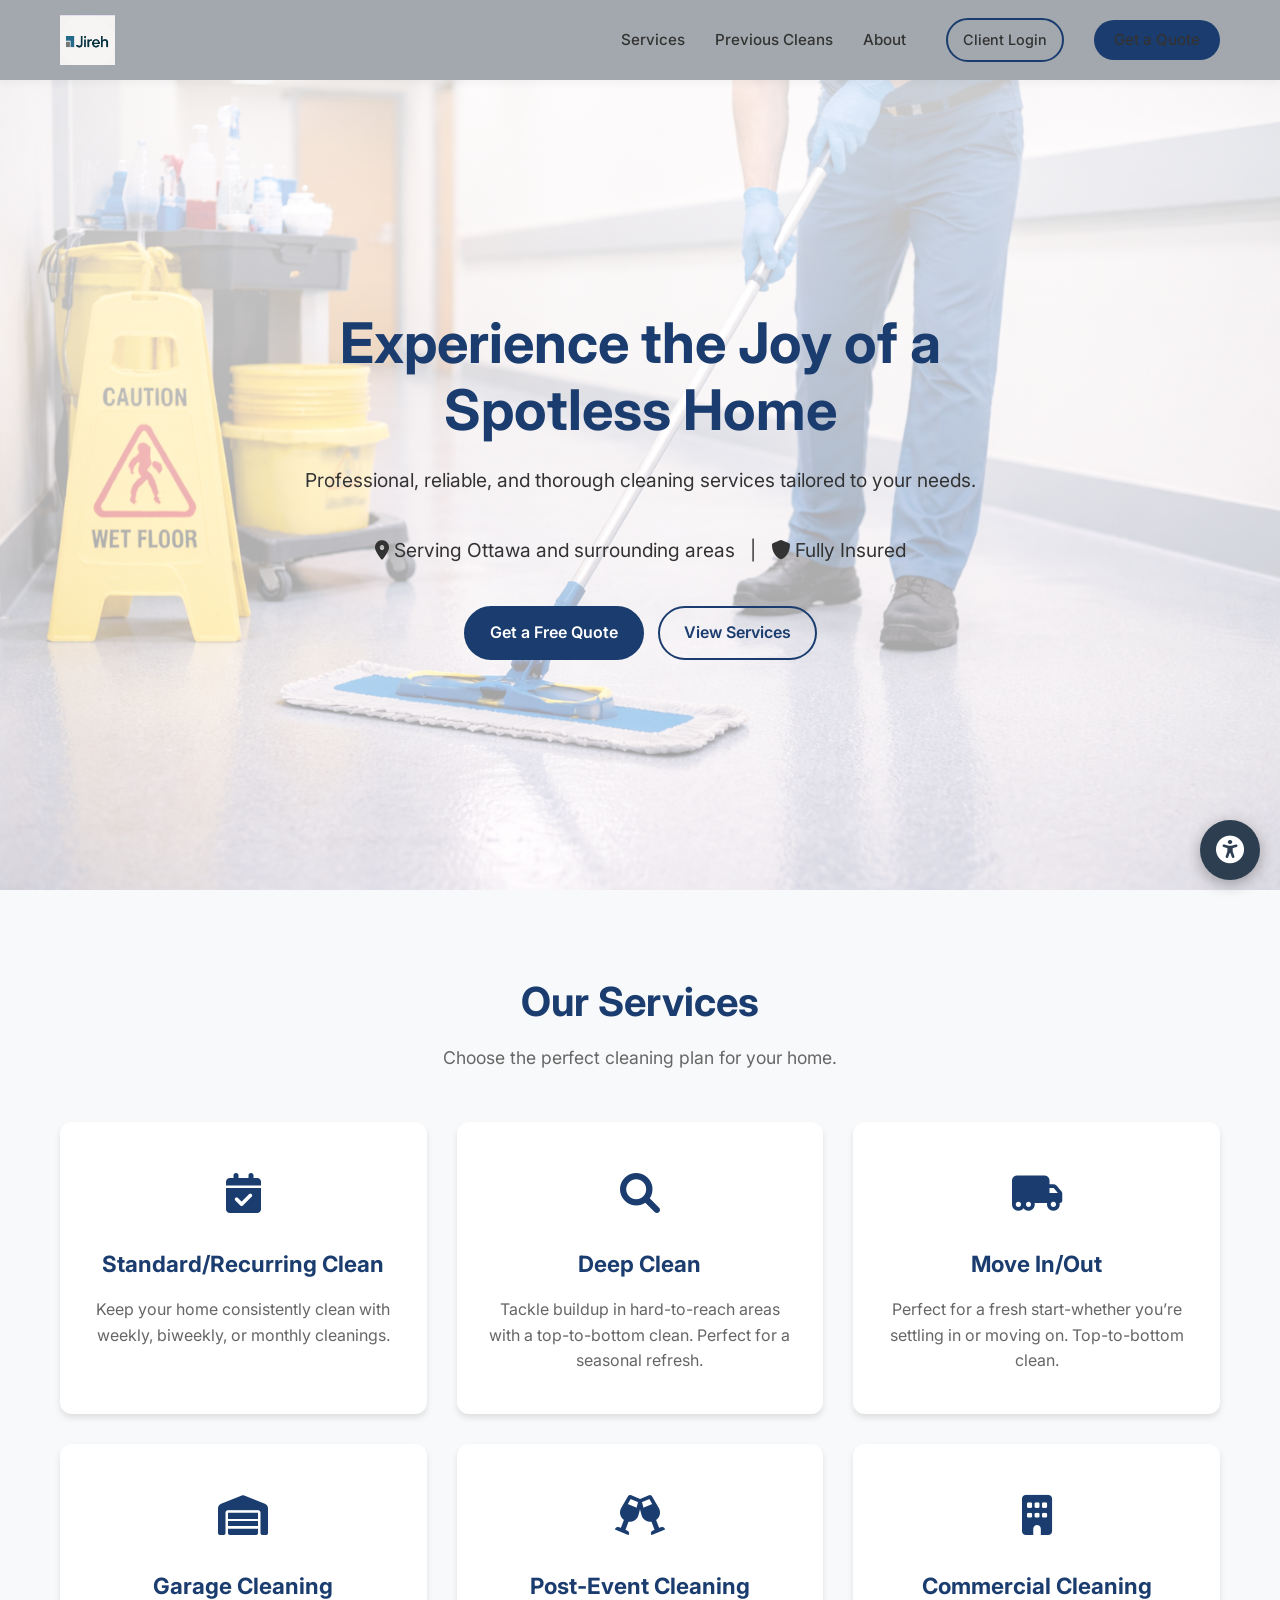
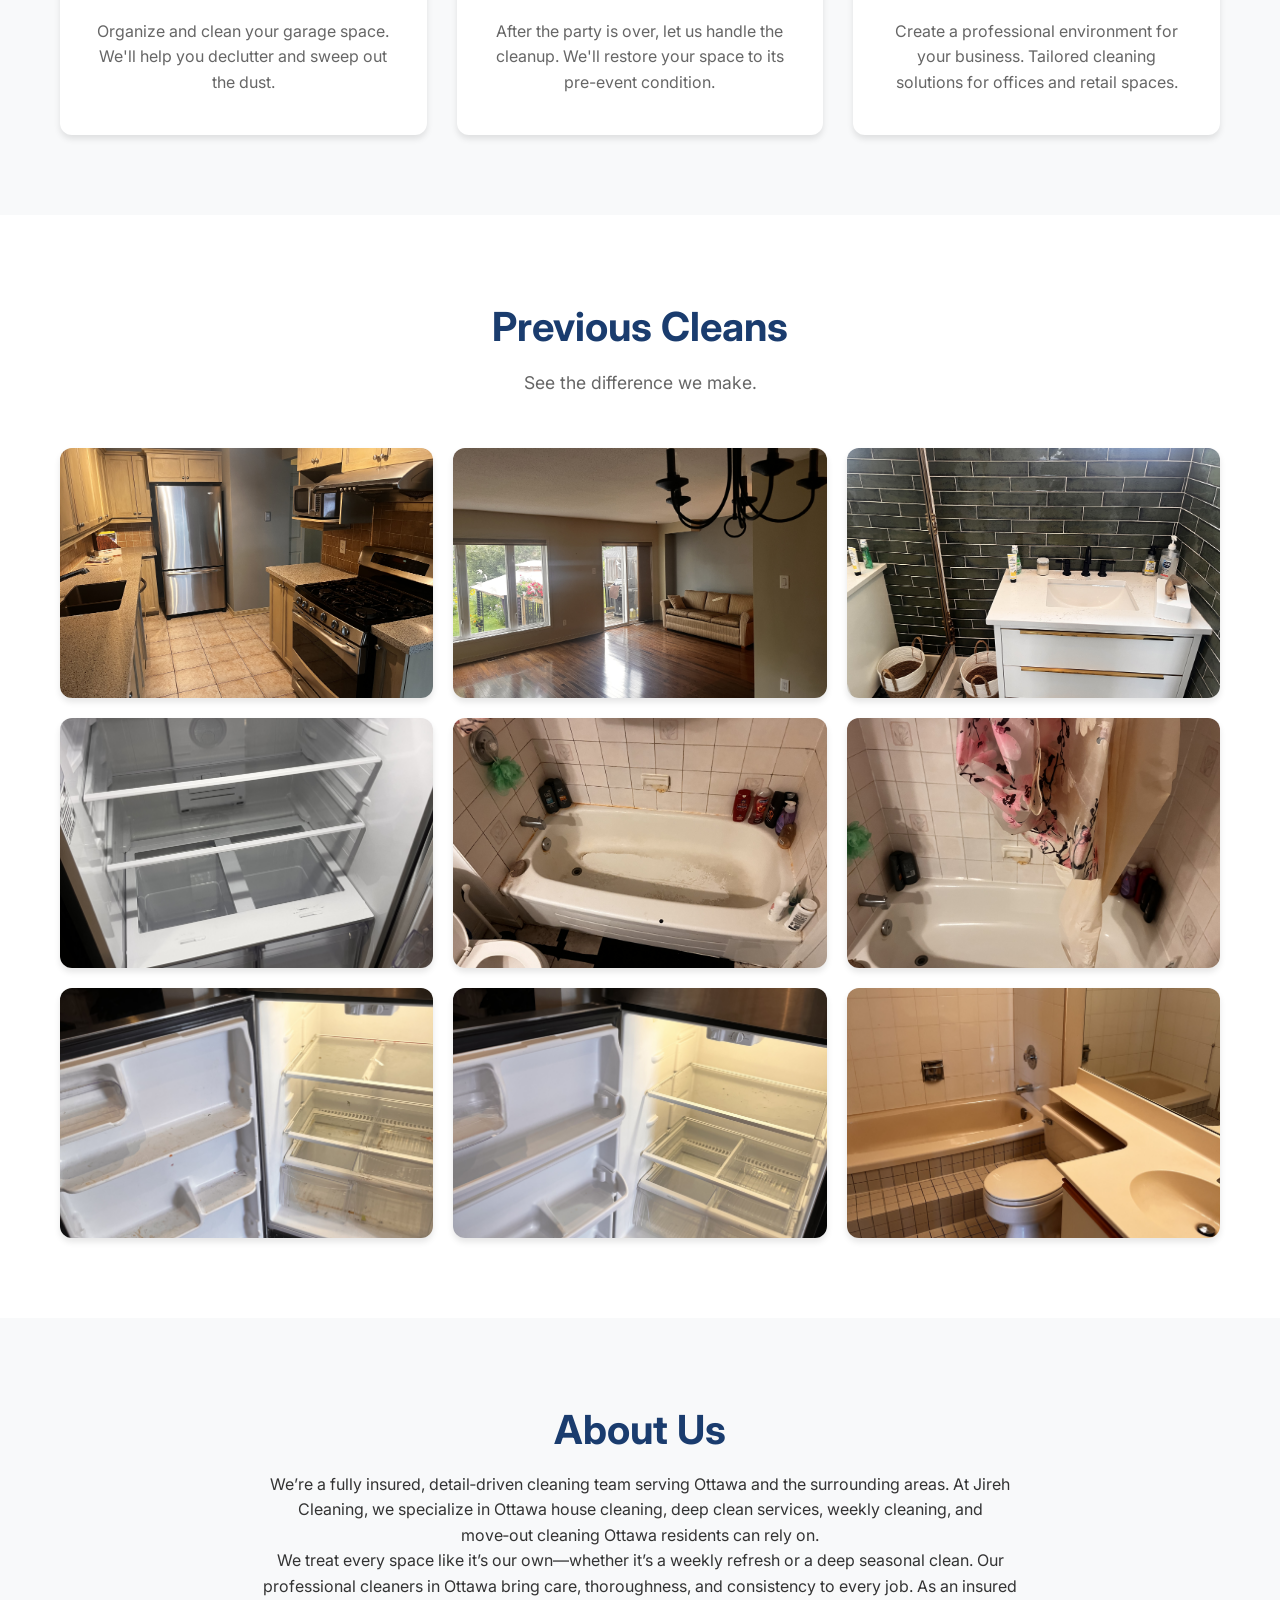
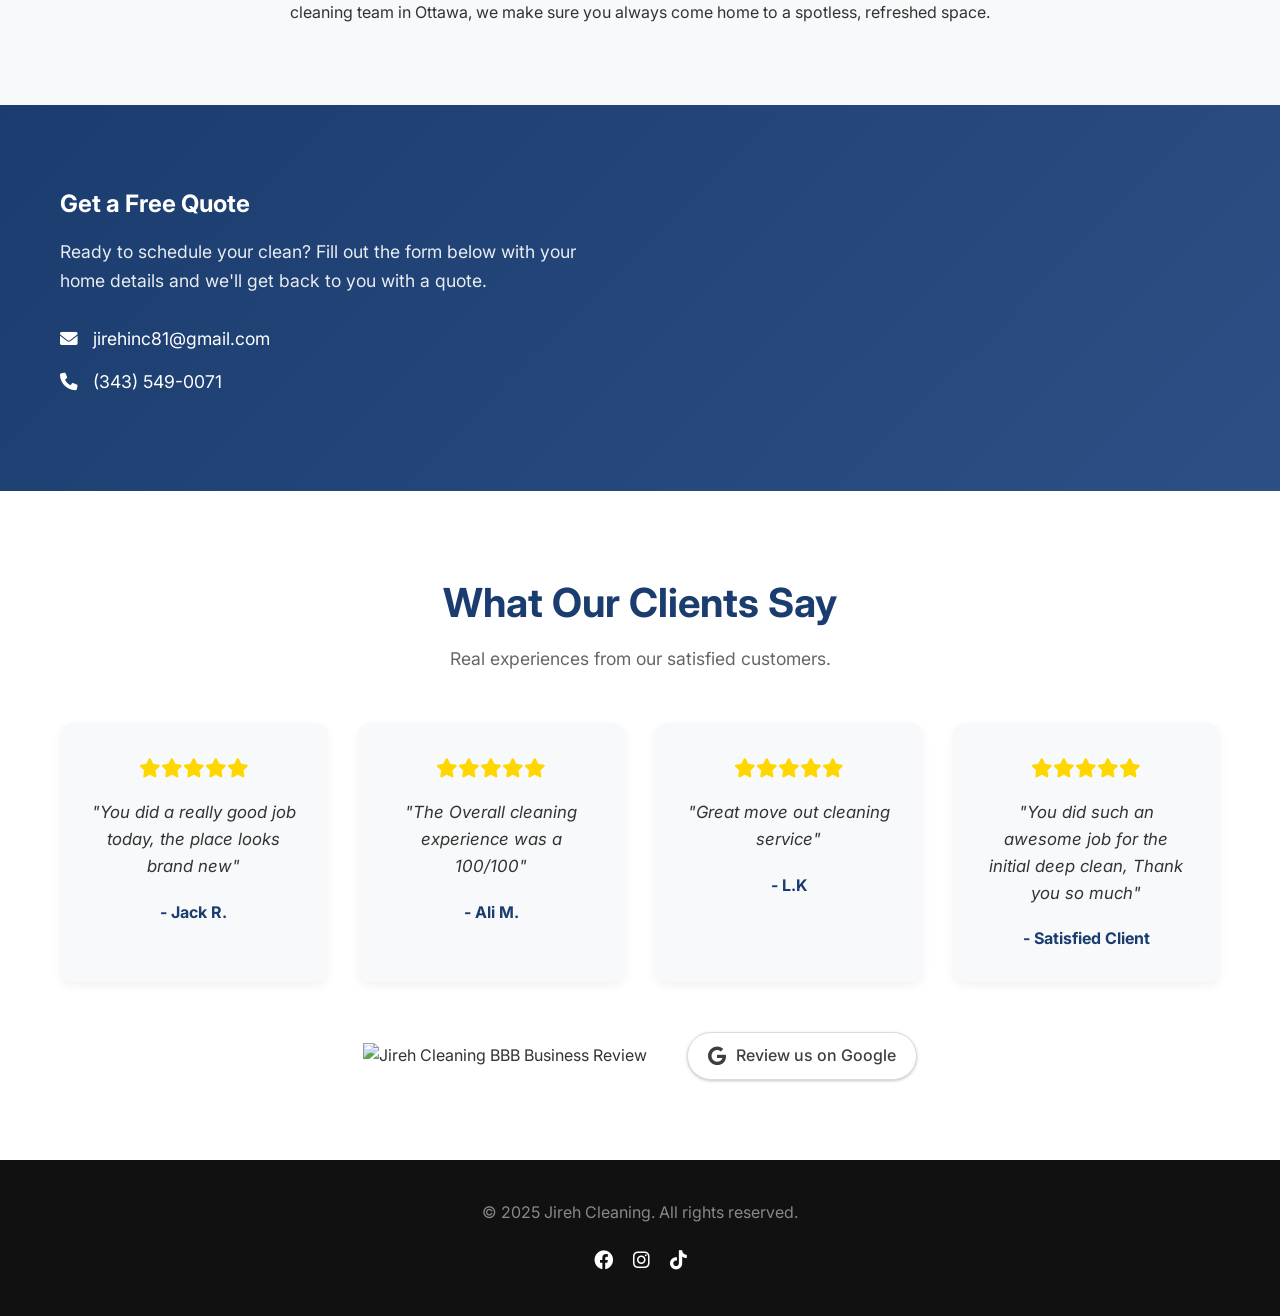
==== commit 9dfbba29: "edit" ====
--- a/index.html
+++ b/index.html
@@ -153,11 +153,13 @@
         <div class="container about-content">
             <div class="about-text">
                 <h2 class="section-title">About Us</h2>
-                <p>At Jireh Cleaning, we believe a clean home is a happy home. We are dedicated to providing top-tier
-                    cleaning services with a personal touch.</p>
-                <p>Our team is fully insured, trustworthy, detailed-oriented, and committed to exceeding your
-                    expectations. Let us
-                    handle the mess so you can focus on what matters most.</p>
+                <p>We’re a fully insured, detail‑driven cleaning team serving Ottawa and the surrounding areas. At Jireh
+                    Cleaning, we specialize in Ottawa house cleaning, deep clean services, weekly cleaning, and move‑out
+                    cleaning Ottawa residents can rely on.</p>
+                <p>We treat every space like it’s our own—whether it’s a weekly refresh or a deep seasonal clean. Our
+                    professional cleaners in Ottawa bring care, thoroughness, and consistency to every job. As an
+                    insured cleaning team in Ottawa, we make sure you always come home to a spotless, refreshed space.
+                </p>
             </div>
         </div>
     </section>
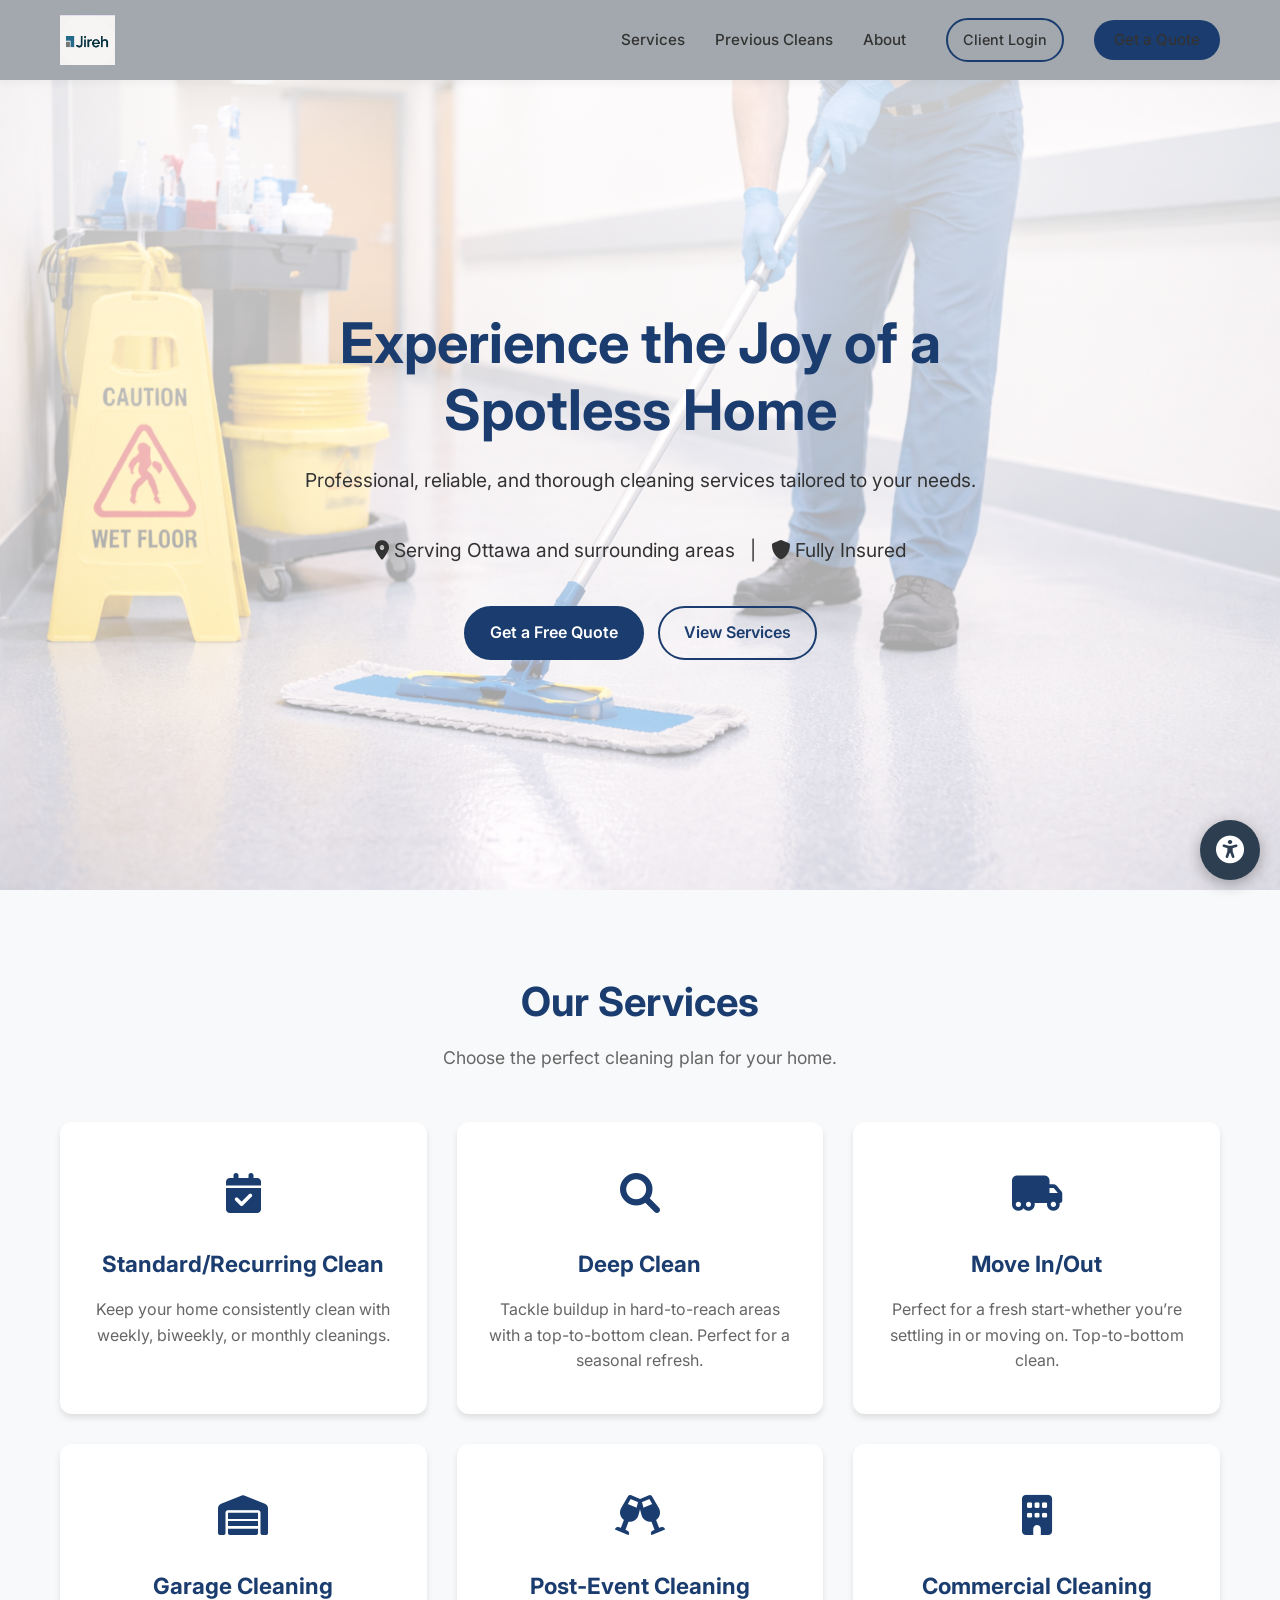
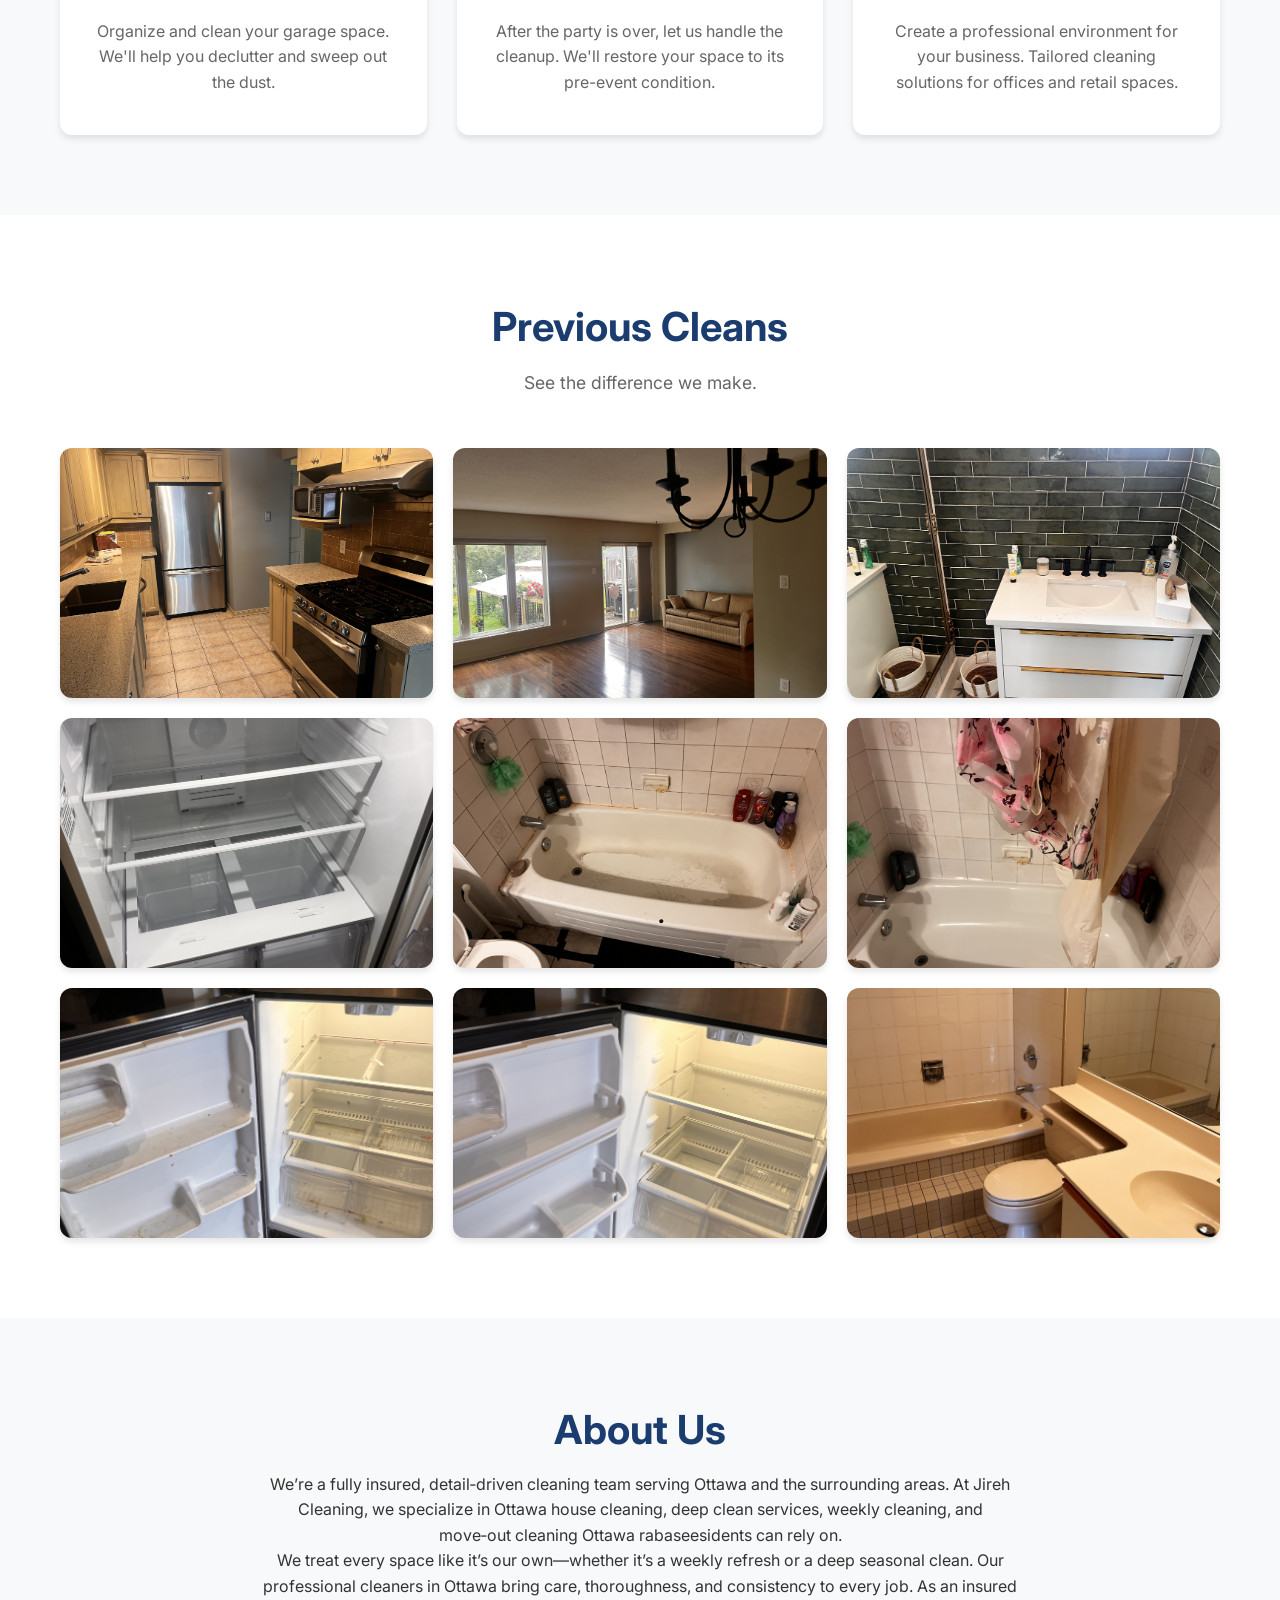
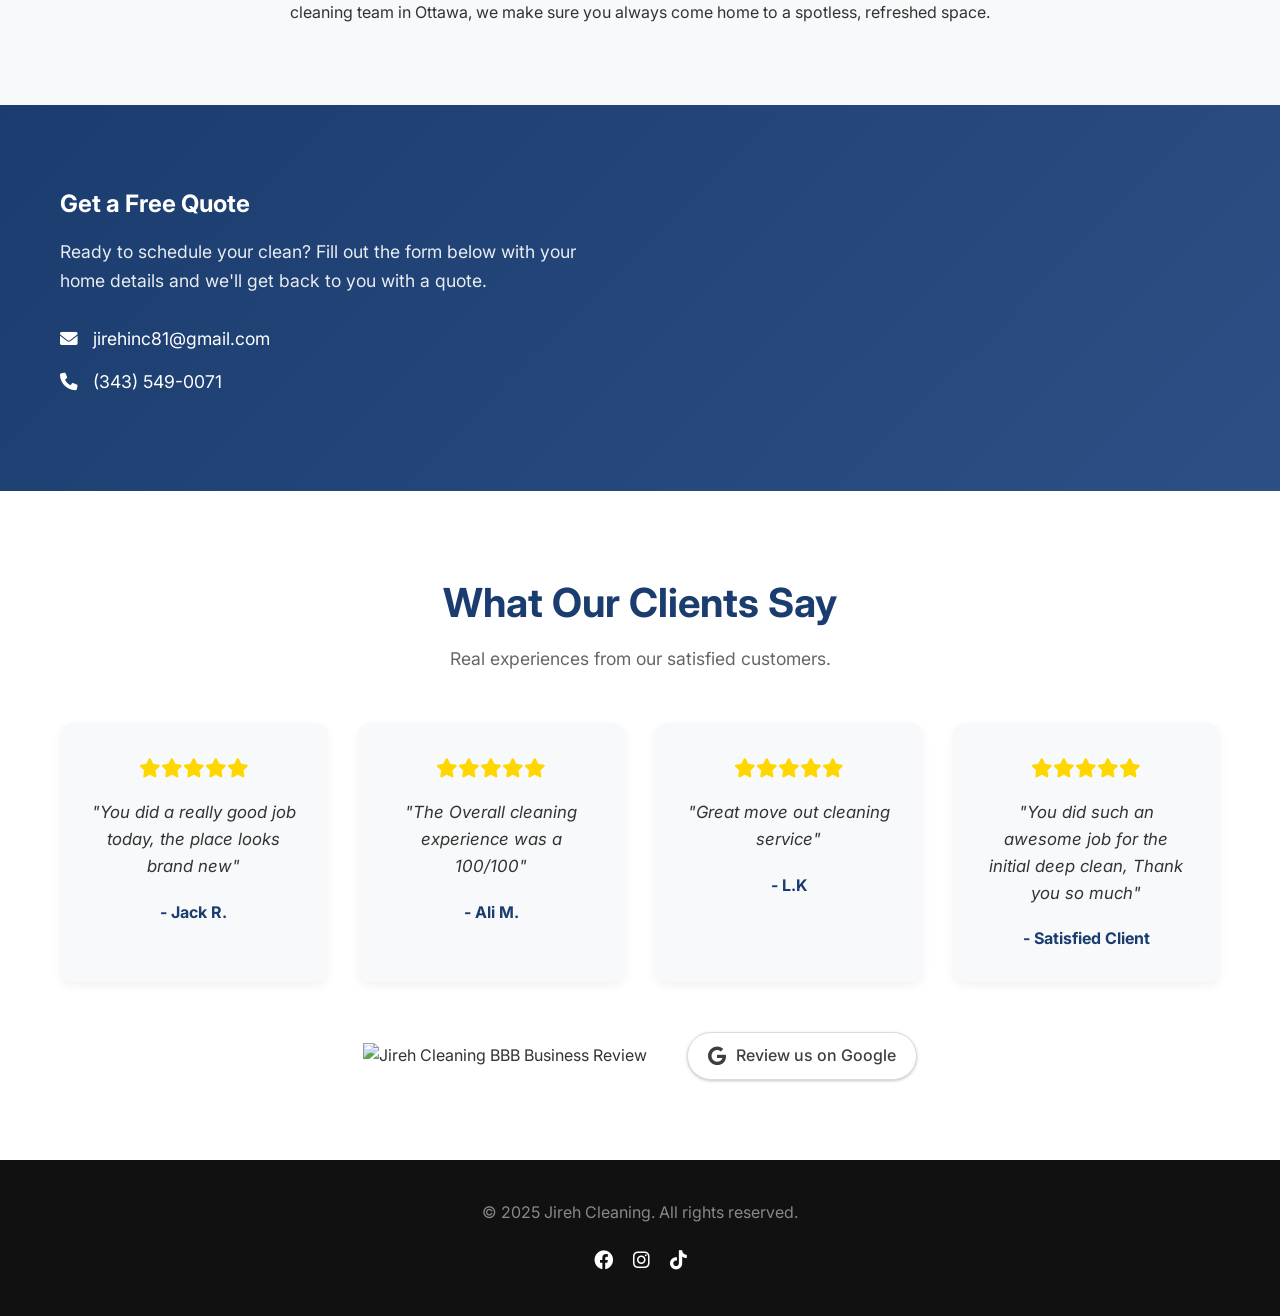
==== commit 5d17c7da: "feat: Implement an admin panel for assigning appointments and refactor appointment loading and displ" ====
--- a/index.html
+++ b/index.html
@@ -155,7 +155,7 @@
                 <h2 class="section-title">About Us</h2>
                 <p>We’re a fully insured, detail‑driven cleaning team serving Ottawa and the surrounding areas. At Jireh
                     Cleaning, we specialize in Ottawa house cleaning, deep clean services, weekly cleaning, and move‑out
-                    cleaning Ottawa residents can rely on.</p>
+                    cleaning Ottawa rabaseesidents can rely on.</p>
                 <p>We treat every space like it’s our own—whether it’s a weekly refresh or a deep seasonal clean. Our
                     professional cleaners in Ottawa bring care, thoroughness, and consistency to every job. As an
                     insured cleaning team in Ottawa, we make sure you always come home to a spotless, refreshed space.
@@ -328,7 +328,49 @@
         <div class="container">
             <div class="dashboard-header">
                 <h2>Welcome, <span id="user-name">Client</span>!</h2>
-                <button id="logout-btn" class="btn-secondary">Logout</button>
+                <div class="header-actions">
+                    <button id="logout-btn" class="btn-secondary">Logout</button>
+                </div>
+            </div>
+
+            <!-- Admin Panel (Hidden by default) -->
+            <div id="admin-panel" class="dashboard-card admin-panel"
+                style="display: none; margin-bottom: 20px; border: 2px solid #4a90e2;">
+                <h3><i class="fas fa-user-shield"></i> Admin Panel: Assign Clean</h3>
+                <div class="admin-form-grid"
+                    style="display: grid; grid-template-columns: repeat(auto-fit, minmax(200px, 1fr)); gap: 15px; margin-top: 15px;">
+                    <div class="form-group">
+                        <label for="admin-client-email">Client Email</label>
+                        <input type="email" id="admin-client-email" placeholder="client@example.com">
+                    </div>
+                    <div class="form-group">
+                        <label for="admin-clean-date">Date</label>
+                        <input type="date" id="admin-clean-date">
+                    </div>
+                    <div class="form-group">
+                        <label for="admin-clean-time">Time</label>
+                        <input type="time" id="admin-clean-time">
+                    </div>
+                    <div class="form-group">
+                        <label for="admin-service-type">Service Type</label>
+                        <select id="admin-service-type">
+                            <option value="Standard Clean">Standard Clean</option>
+                            <option value="Deep Clean">Deep Clean</option>
+                            <option value="Move In/Out">Move In/Out</option>
+                            <option value="Commercial">Commercial</option>
+                        </select>
+                    </div>
+                    <div class="form-group">
+                        <label for="admin-frequency">Frequency</label>
+                        <select id="admin-frequency">
+                            <option value="One-Time">One-Time</option>
+                            <option value="Weekly">Weekly</option>
+                            <option value="Bi-Weekly">Bi-Weekly</option>
+                            <option value="Monthly">Monthly</option>
+                        </select>
+                    </div>
+                    <button id="admin-assign-btn" class="btn-primary" style="align-self: end;">Assign Clean</button>
+                </div>
             </div>
 
             <div class="dashboard-grid">
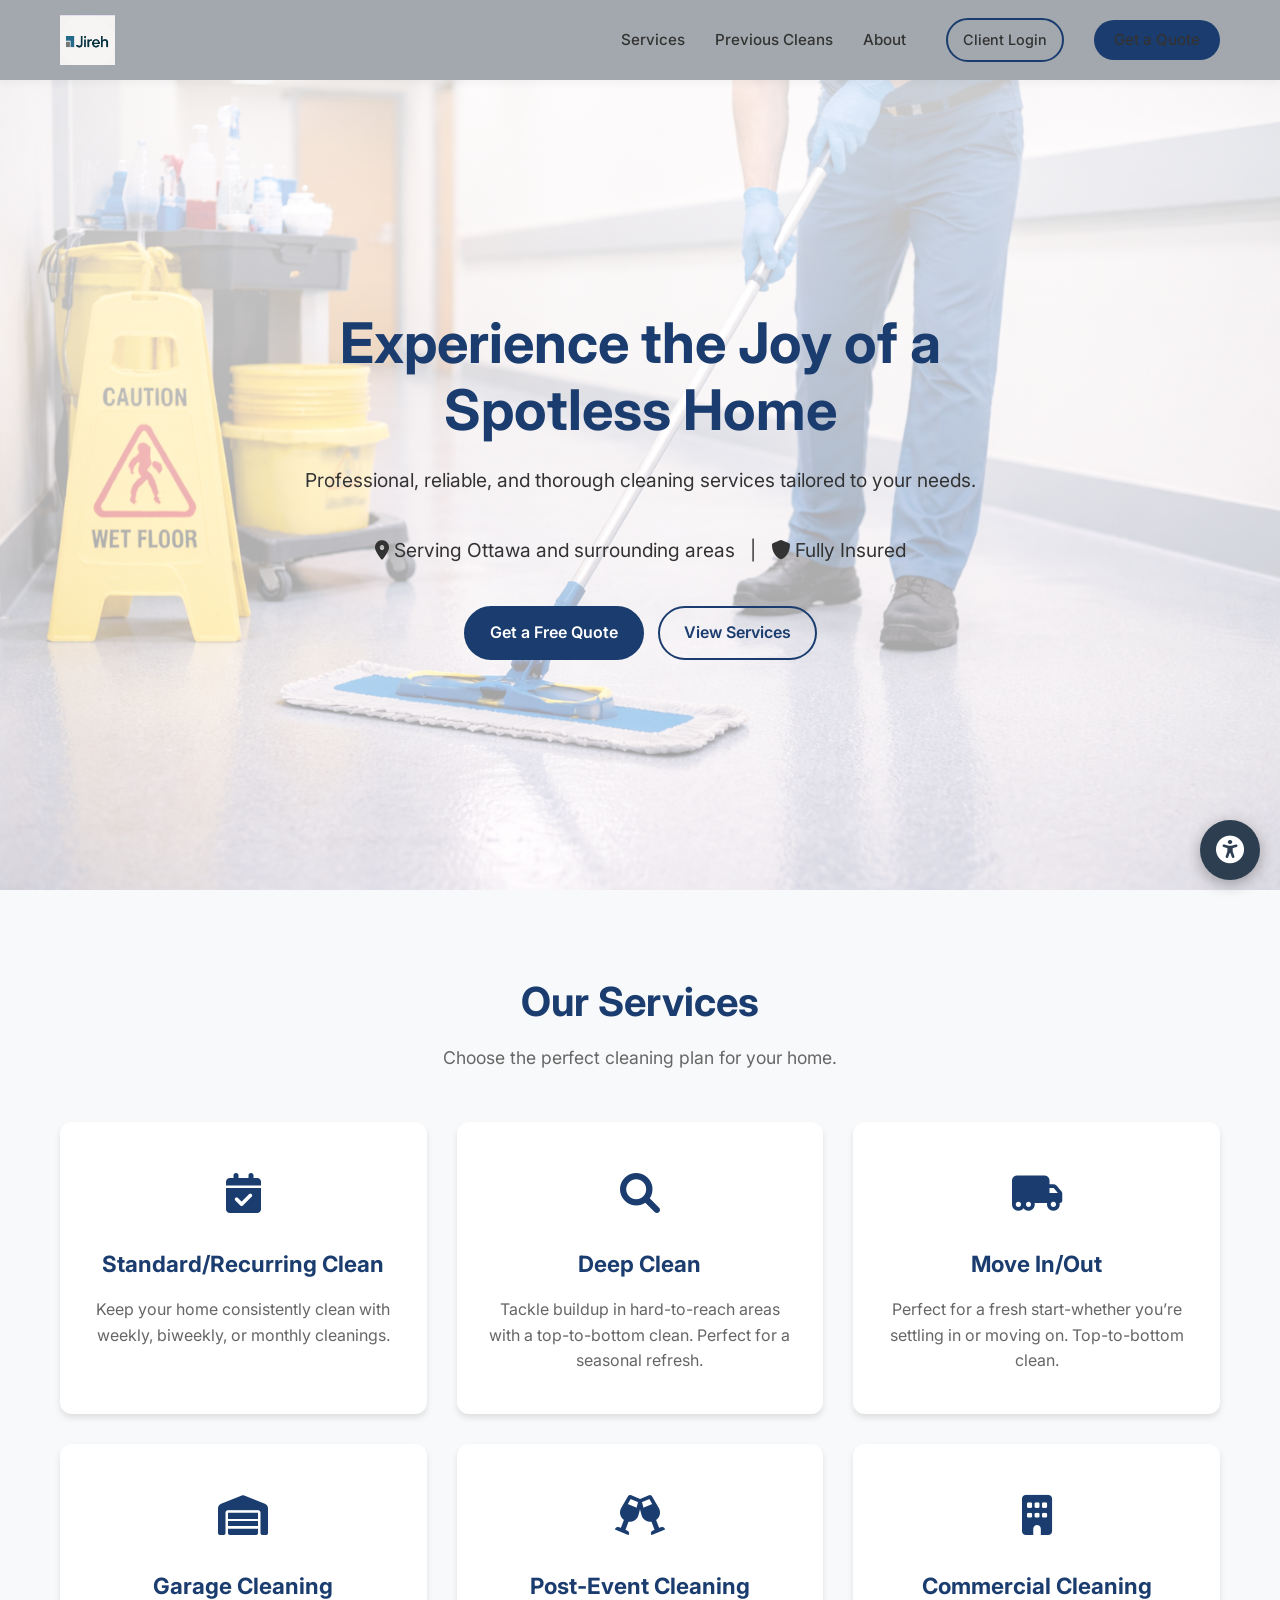
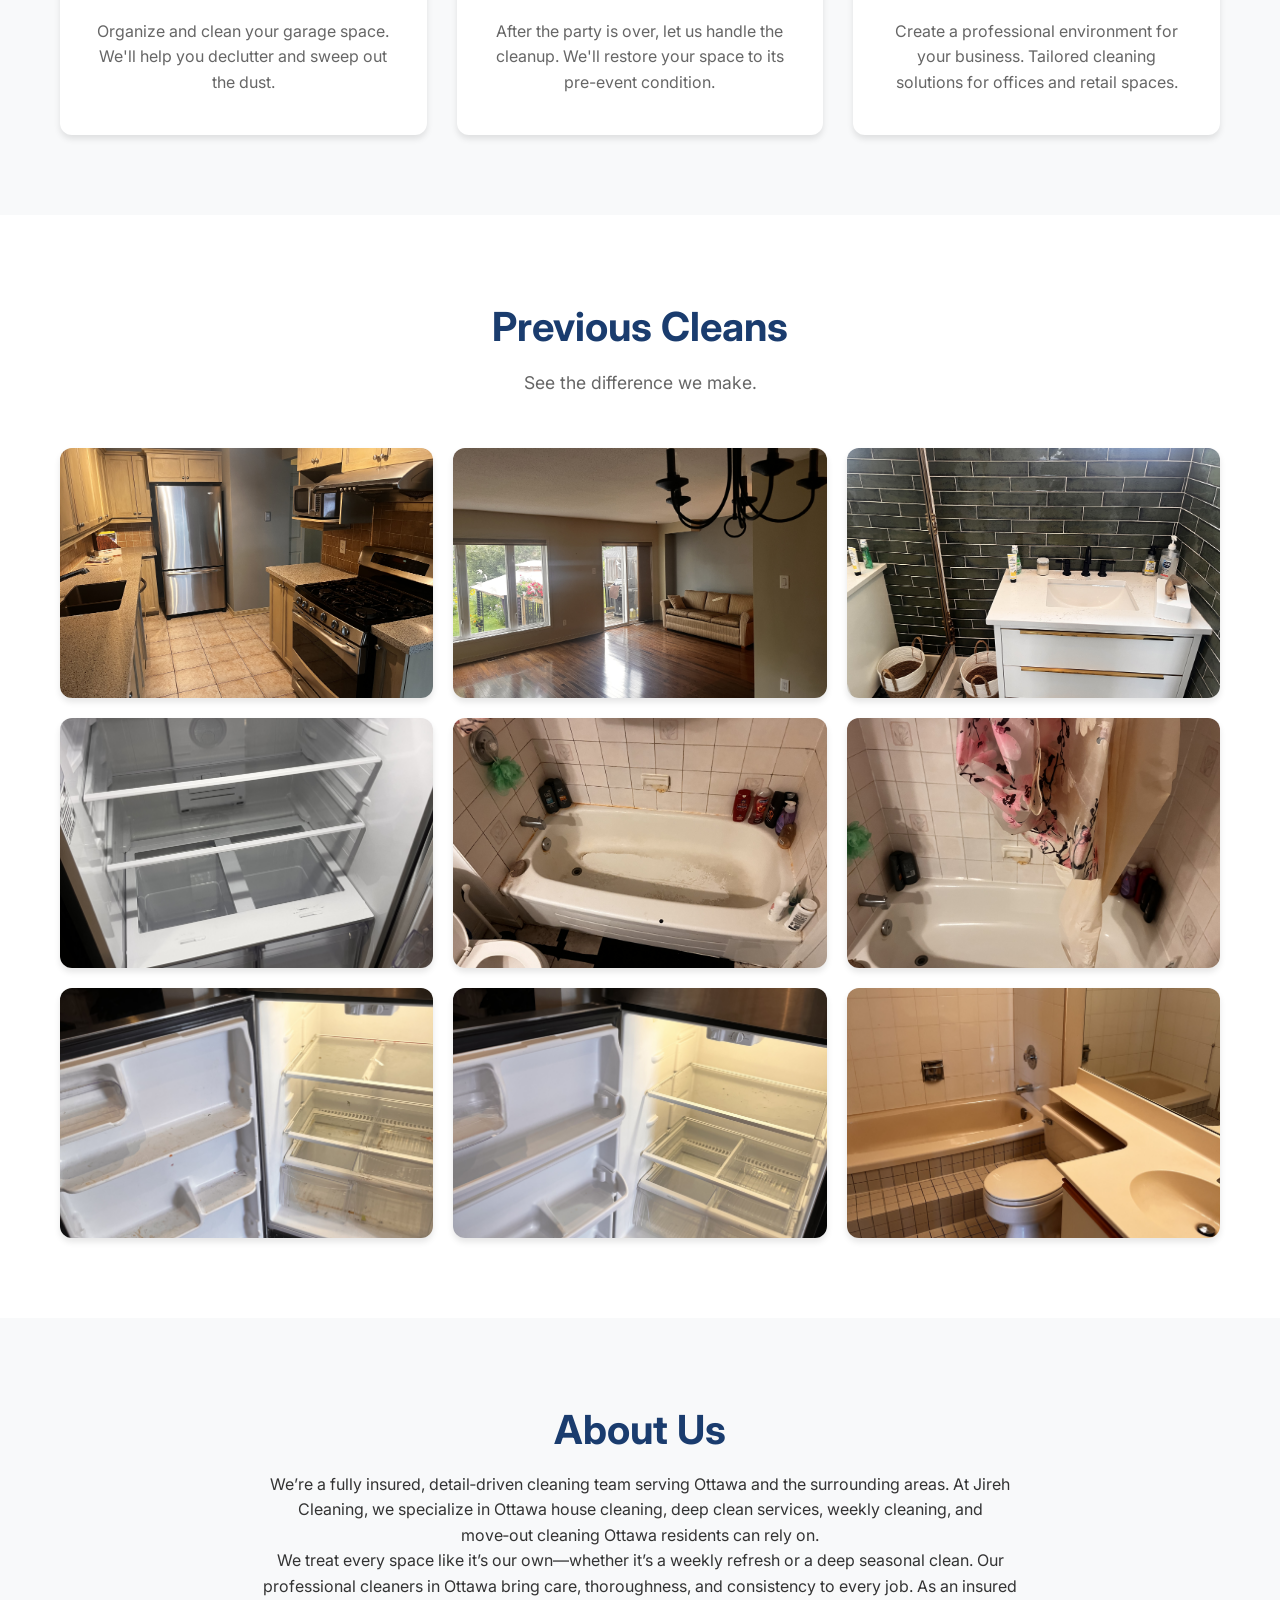
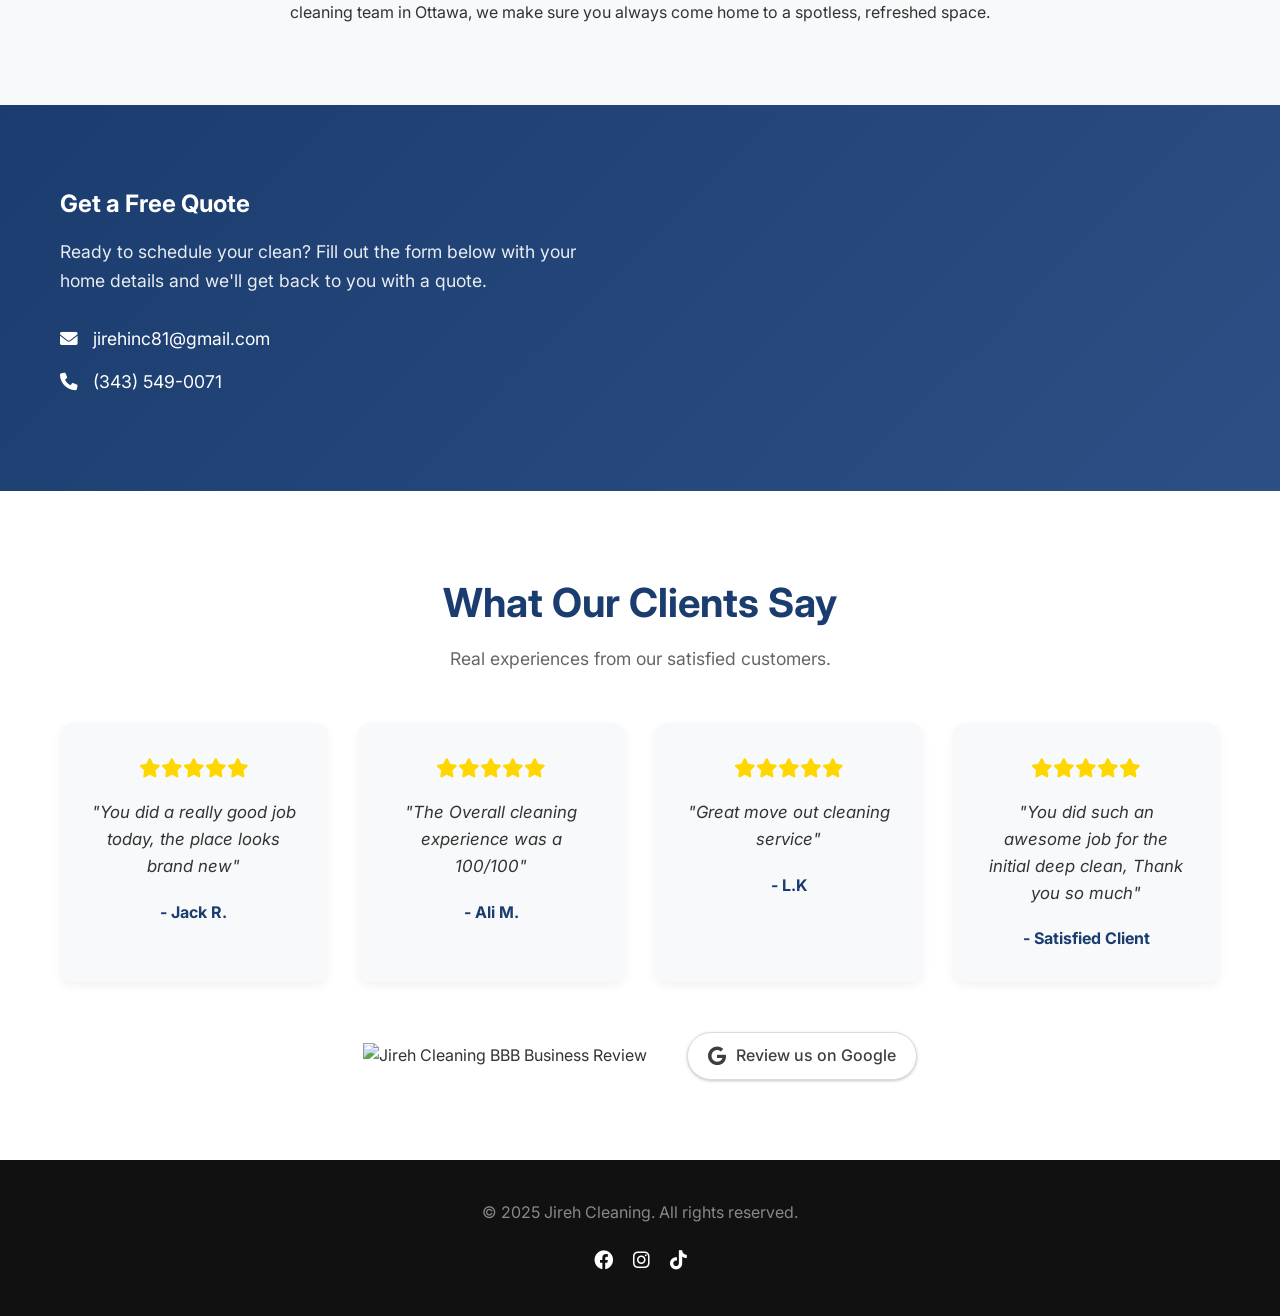
==== commit 494f1ae8: "feat: Implement email notifications for appointment cancellations, improve Firestore index error mes" ====
--- a/index.html
+++ b/index.html
@@ -8,6 +8,7 @@
     <meta name="description"
         content="Professional cleaning services for your home. Recurring, Deep Clean, and Move In/Out services. Get a free quote today!">
     <meta name="facebook-domain-verification" content="hcia1mwe539z8oppffy4xvx9wfx4v4" />
+    <link rel="icon" type="image/png" href="logo.png">
     <link rel="stylesheet" href="style.css">
     <!-- Google Fonts -->
     <link rel="preconnect" href="https://fonts.googleapis.com">
@@ -155,7 +156,7 @@
                 <h2 class="section-title">About Us</h2>
                 <p>We’re a fully insured, detail‑driven cleaning team serving Ottawa and the surrounding areas. At Jireh
                     Cleaning, we specialize in Ottawa house cleaning, deep clean services, weekly cleaning, and move‑out
-                    cleaning Ottawa rabaseesidents can rely on.</p>
+                    cleaning Ottawa residents can rely on.</p>
                 <p>We treat every space like it’s our own—whether it’s a weekly refresh or a deep seasonal clean. Our
                     professional cleaners in Ottawa bring care, thoroughness, and consistency to every job. As an
                     insured cleaning team in Ottawa, we make sure you always come home to a spotless, refreshed space.
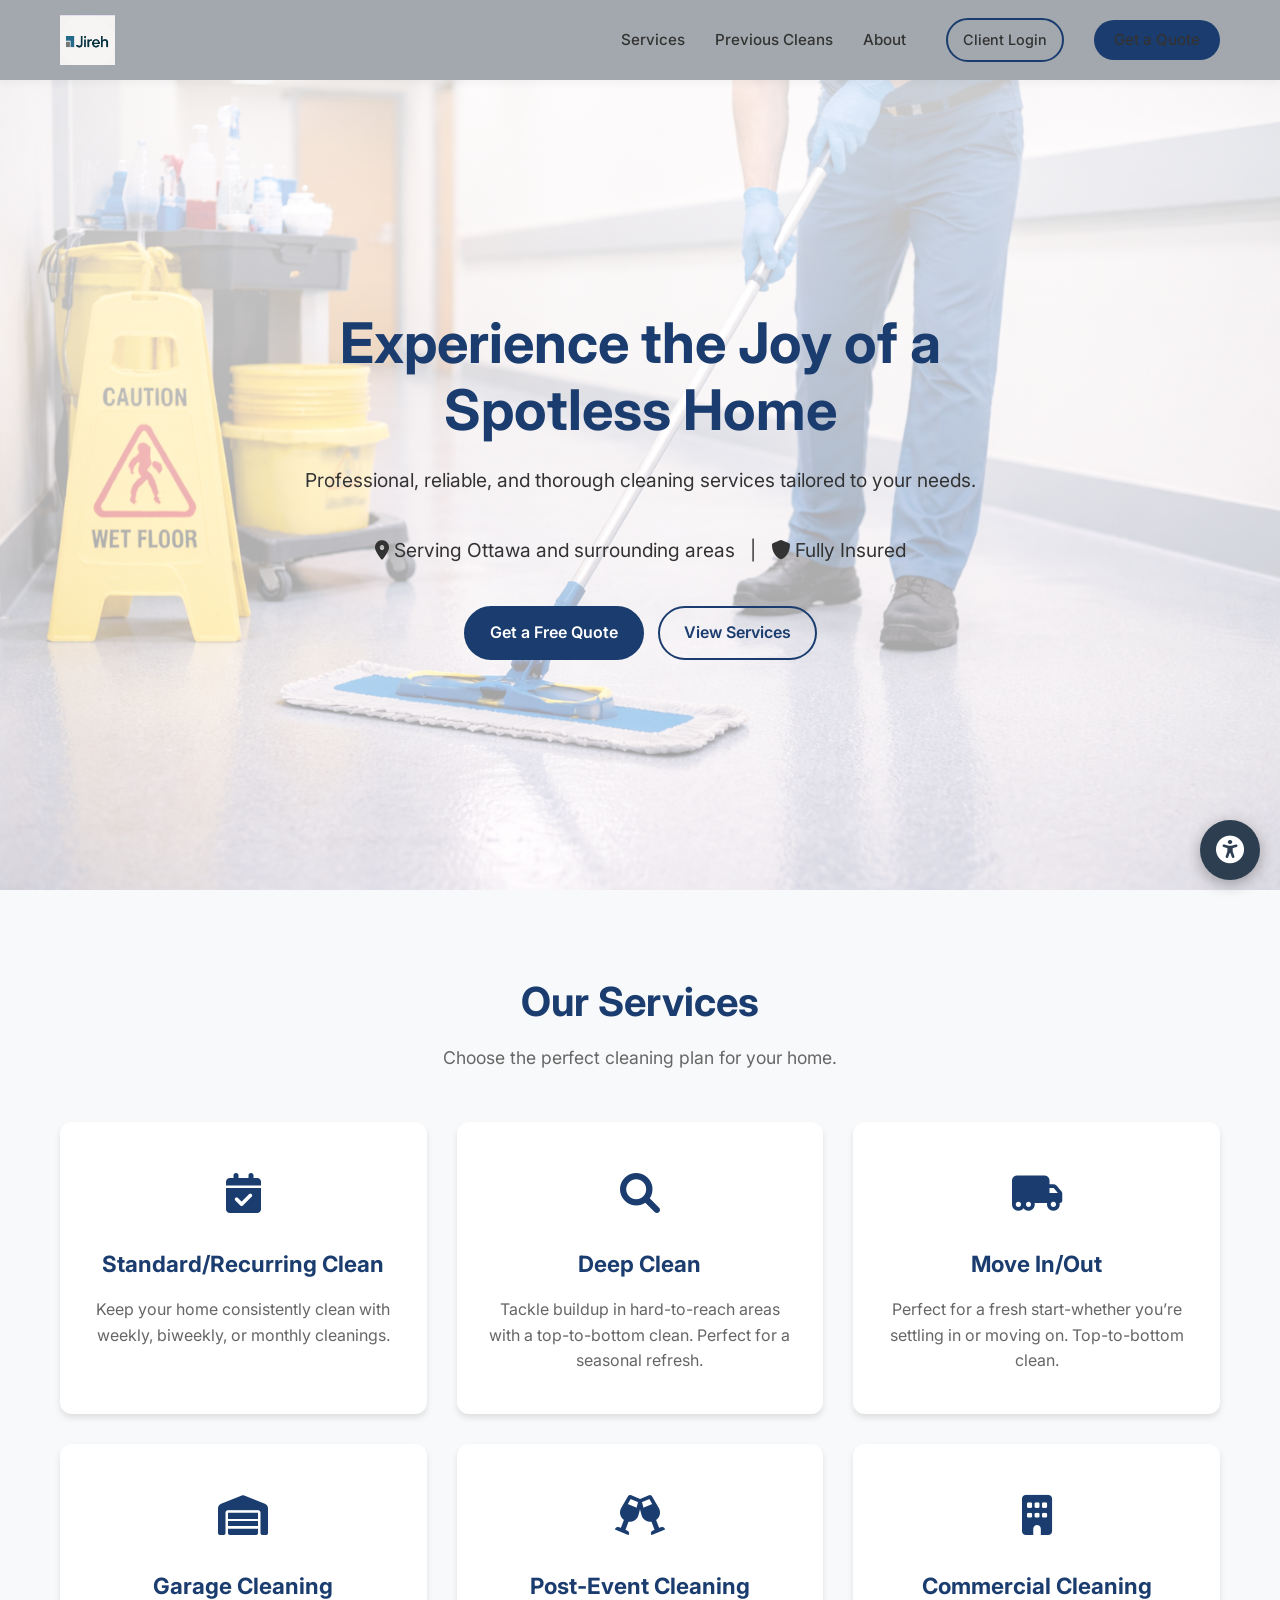
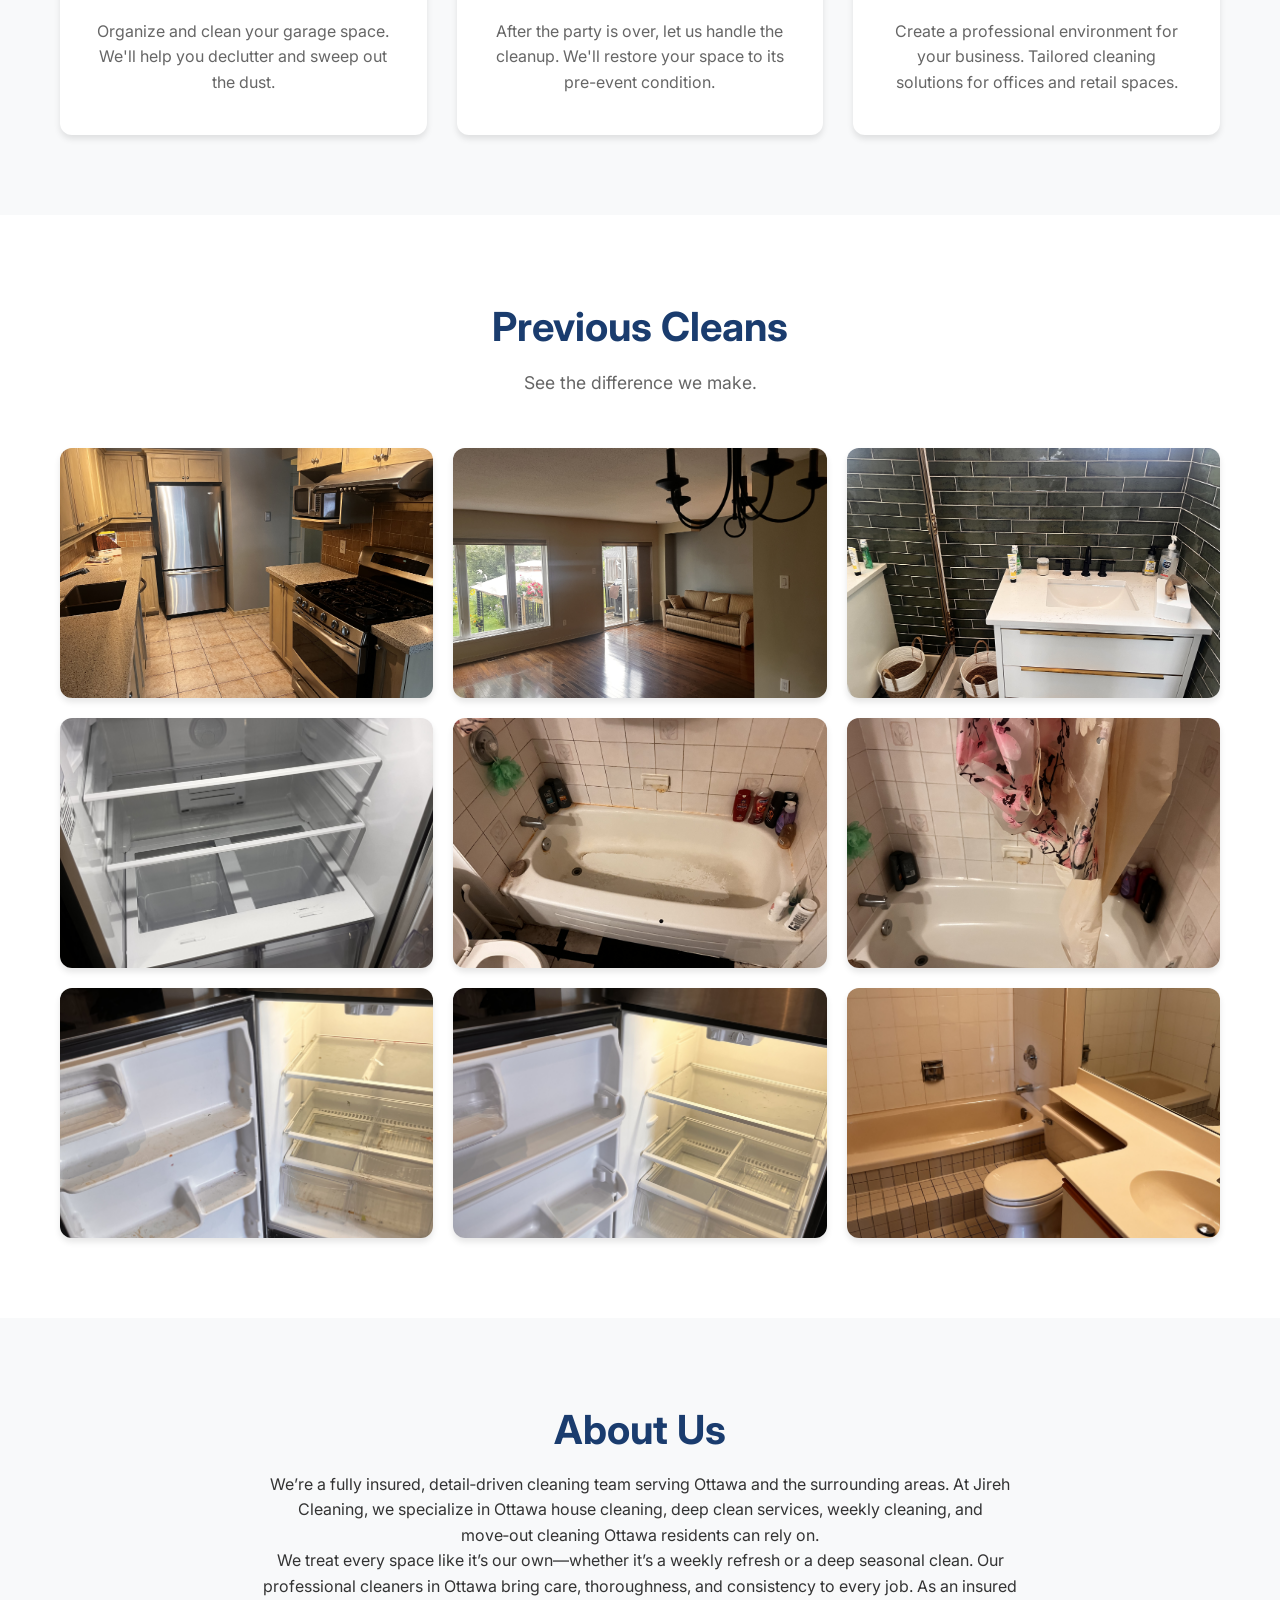
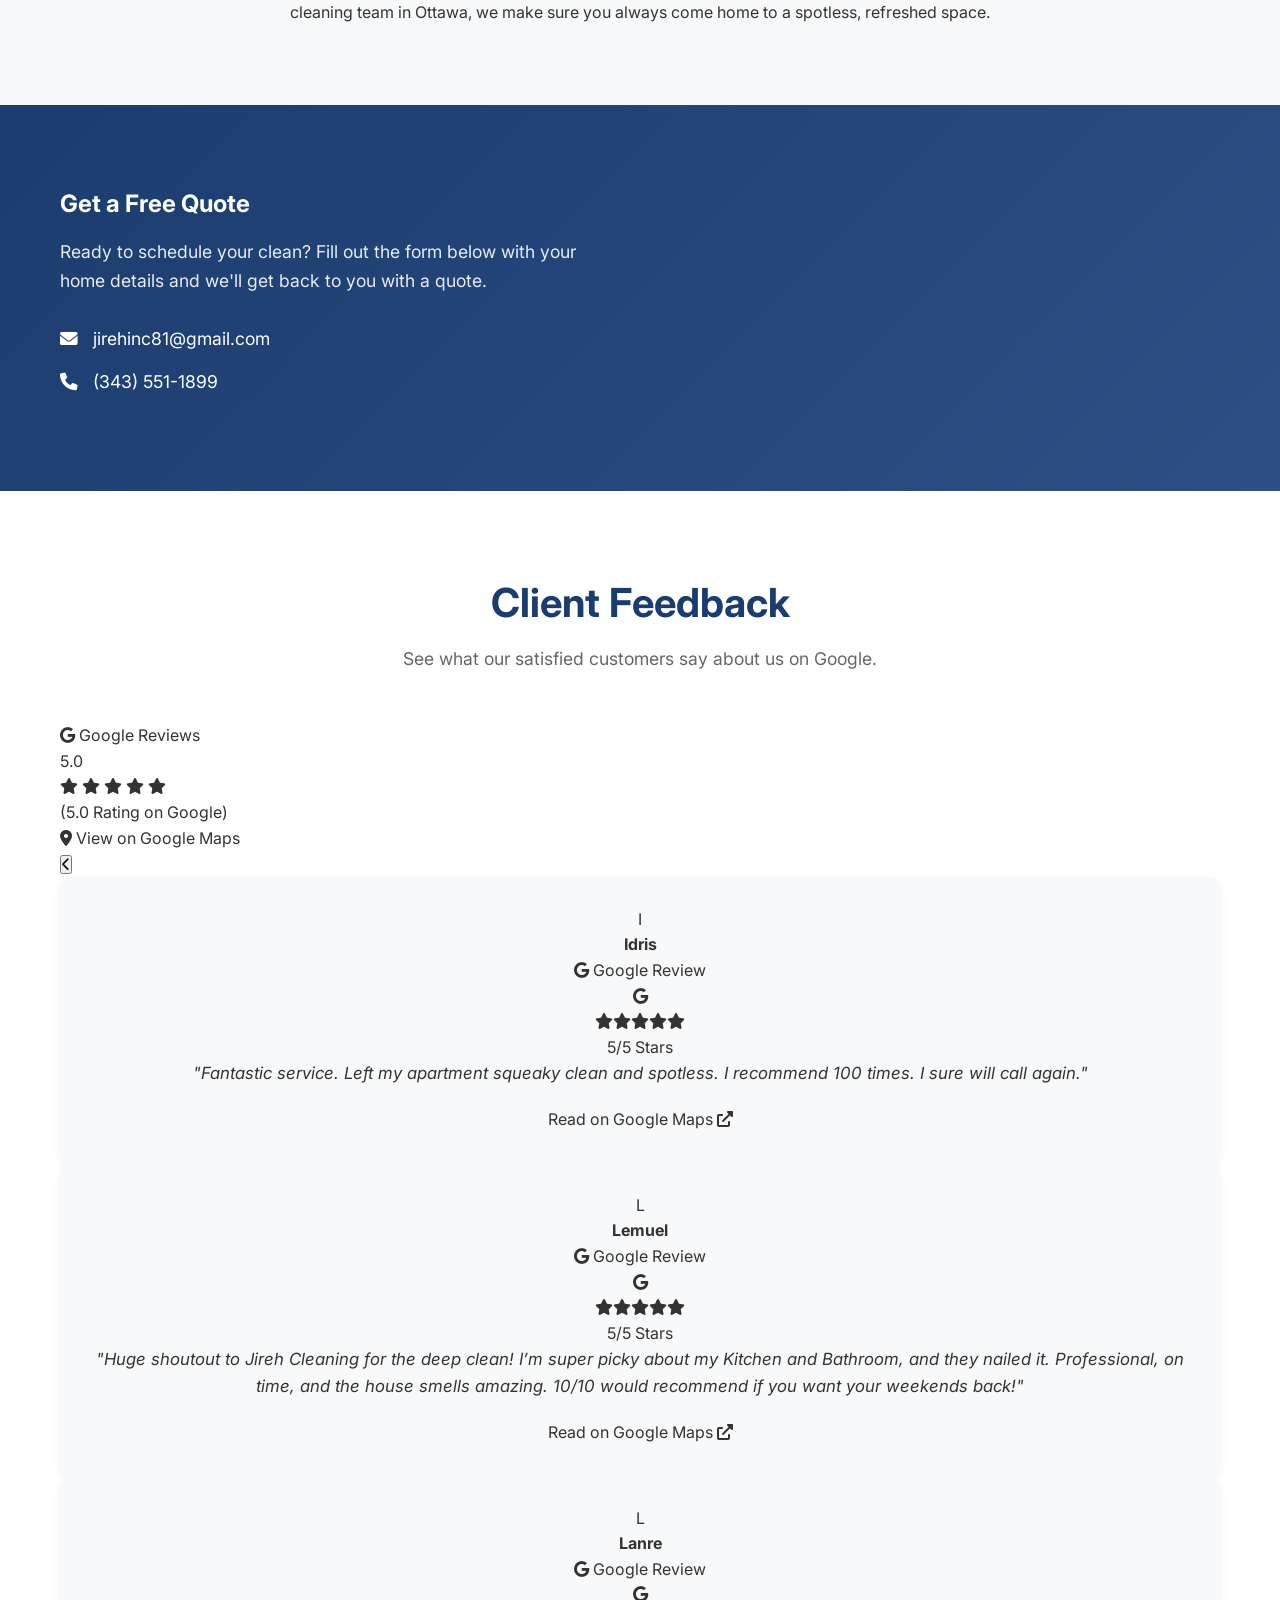
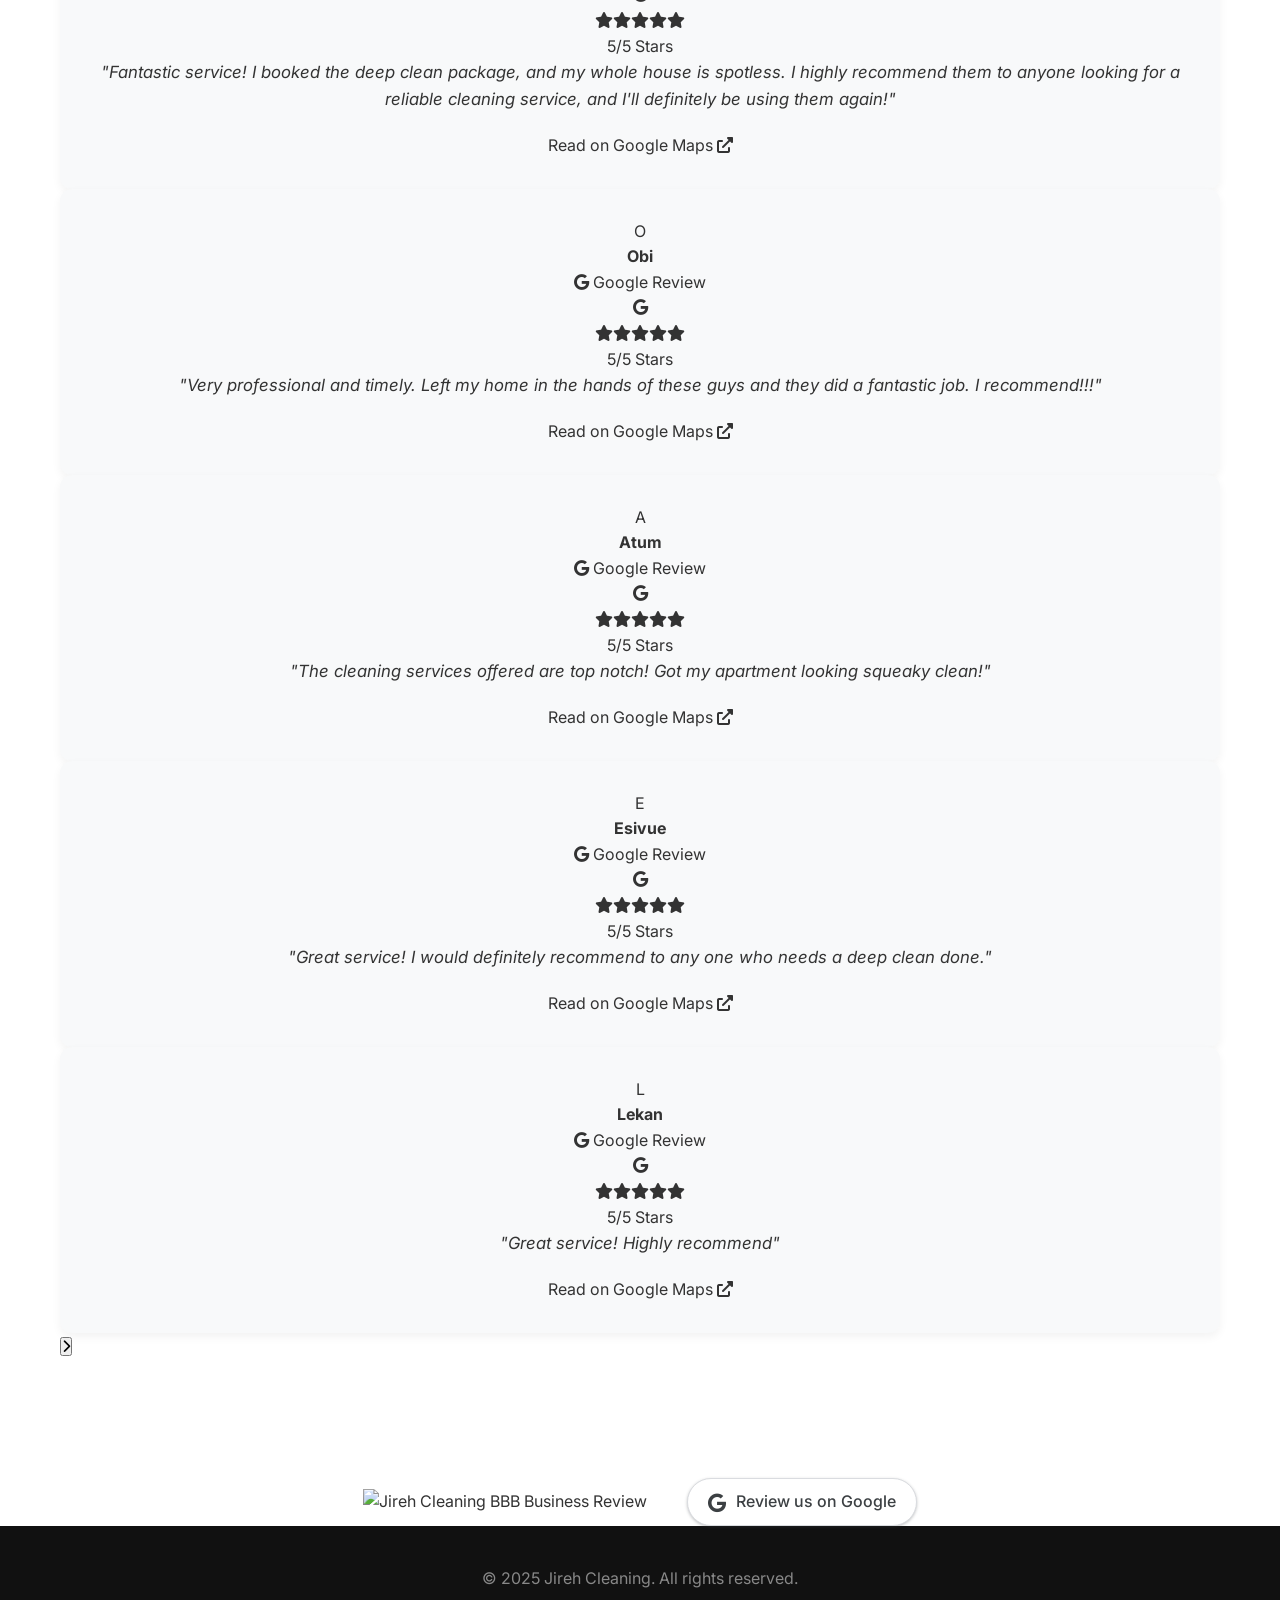
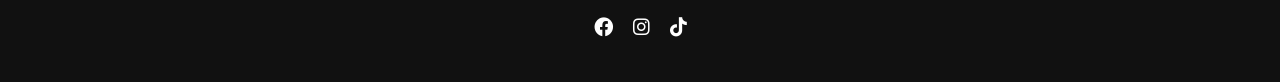
==== commit 6c97a643: "Update index.html New Phone number update and review cards that link to gmaps was added" ====
--- a/index.html
+++ b/index.html
@@ -175,7 +175,7 @@
                         to you with a quote.</p>
                     <ul class="contact-details">
                         <li><i class="fas fa-envelope"></i> jirehinc81@gmail.com</li>
-                        <li><i class="fas fa-phone"></i> (343) 549-0071</li>
+                        <li><i class="fas fa-phone"></i> (343) 551-1899</li>
                     </ul>
 
                 </div>
@@ -192,49 +192,220 @@
     </section>
 
     <!-- Reviews Section -->
+     <!-- Google Reviews Section -->
     <section id="reviews" class="section reviews-section">
         <div class="container">
-            <h2 class="section-title">What Our Clients Say</h2>
-            <p class="section-subtitle">Real experiences from our satisfied customers.</p>
-            <div class="reviews-grid">
-                <!-- Review 1 -->
-                <div class="review-card">
-                    <div class="review-stars">
-                        <i class="fas fa-star"></i><i class="fas fa-star"></i><i class="fas fa-star"></i><i
-                            class="fas fa-star"></i><i class="fas fa-star"></i>
-                    </div>
-                    <p class="review-text">"You did a really good job today, the place looks brand new"</p>
-                    <p class="review-author">- Jack R.</p>
-                </div>
-                <!-- Review 2 -->
-                <div class="review-card">
-                    <div class="review-stars">
-                        <i class="fas fa-star"></i><i class="fas fa-star"></i><i class="fas fa-star"></i><i
-                            class="fas fa-star"></i><i class="fas fa-star"></i>
-                    </div>
-                    <p class="review-text">"The Overall cleaning experience was a 100/100"</p>
-                    <p class="review-author">- Ali M.</p>
-                </div>
-                <!-- Review 3 -->
-                <div class="review-card">
-                    <div class="review-stars">
-                        <i class="fas fa-star"></i><i class="fas fa-star"></i><i class="fas fa-star"></i><i
-                            class="fas fa-star"></i><i class="fas fa-star"></i>
-                    </div>
-                    <p class="review-text">"Great move out cleaning service"</p>
-                    <p class="review-author">- L.K</p>
-                </div>
-                <!-- Review 4 -->
-                <div class="review-card">
-                    <div class="review-stars">
-                        <i class="fas fa-star"></i><i class="fas fa-star"></i><i class="fas fa-star"></i><i
-                            class="fas fa-star"></i><i class="fas fa-star"></i>
-                    </div>
-                    <p class="review-text">"You did such an awesome job for the initial deep clean, Thank you so much"
-                    </p>
-                    <p class="review-author">- Satisfied Client</p>
-                </div>
-            </div>
+            <h2 class="section-title">Client Feedback</h2>
+            <p class="section-subtitle">See what our satisfied customers say about us on Google.</p>
+
+            <!-- Google Rating Summary Badge -->
+            <div class="google-summary-badge">
+                <div class="google-logo-box">
+                    <i class="fab fa-google"></i>
+                    <span>Google Reviews</span>
+                </div>
+                <div class="google-rating-score">
+                    <span class="score-num">5.0</span>
+                    <div class="stars">
+                        <i class="fas fa-star"></i>
+                        <i class="fas fa-star"></i>
+                        <i class="fas fa-star"></i>
+                        <i class="fas fa-star"></i>
+                        <i class="fas fa-star"></i>
+                    </div>
+                    <span class="review-count">(5.0 Rating on Google)</span>
+                </div>
+                <a href="https://maps.app.goo.gl/VsRmA9tF9FyHjoUX8" target="_blank" rel="noopener noreferrer" class="btn-google-maps">
+                    <i class="fas fa-map-marker-alt"></i> View on Google Maps
+                </a>
+            </div>
+
+            <!-- Reviews Slideshow Container -->
+            <div class="reviews-slideshow-wrapper">
+                <button class="slideshow-btn prev-btn" id="prevReviewBtn" aria-label="Previous Review">
+                    <i class="fas fa-chevron-left"></i>
+                </button>
+
+                <div class="reviews-slideshow-track-container">
+                    <div class="reviews-slideshow-track" id="reviewsTrack">
+                        <!-- Review Card 1: Idris -->
+                        <div class="review-card">
+                            <a href="https://maps.app.goo.gl/VsRmA9tF9FyHjoUX8" target="_blank" rel="noopener noreferrer" class="review-card-link">
+                                <div class="review-card-header">
+                                    <div class="reviewer-avatar avatar-purple">I</div>
+                                    <div class="reviewer-info">
+                                        <h4>Idris</h4>
+                                        <span class="reviewer-badge"><i class="fab fa-google"></i> Google Review</span>
+                                    </div>
+                                    <i class="fab fa-google google-card-icon"></i>
+                                </div>
+                                <div class="review-rating">
+                                    <div class="stars">
+                                        <i class="fas fa-star"></i><i class="fas fa-star"></i><i class="fas fa-star"></i><i class="fas fa-star"></i><i class="fas fa-star"></i>
+                                    </div>
+                                    <span class="review-date">5/5 Stars</span>
+                                </div>
+                                <p class="review-text">"Fantastic service. Left my apartment squeaky clean and spotless. I recommend 100 times. I sure will call again."</p>
+                                <div class="review-footer">
+                                    <span class="maps-link-text">Read on Google Maps <i class="fas fa-external-link-alt"></i></span>
+                                </div>
+                            </a>
+                        </div>
+
+                        <!-- Review Card 2: Lemuel -->
+                        <div class="review-card">
+                            <a href="https://maps.app.goo.gl/VsRmA9tF9FyHjoUX8" target="_blank" rel="noopener noreferrer" class="review-card-link">
+                                <div class="review-card-header">
+                                    <div class="reviewer-avatar avatar-red">L</div>
+                                    <div class="reviewer-info">
+                                        <h4>Lemuel</h4>
+                                        <span class="reviewer-badge"><i class="fab fa-google"></i> Google Review</span>
+                                    </div>
+                                    <i class="fab fa-google google-card-icon"></i>
+                                </div>
+                                <div class="review-rating">
+                                    <div class="stars">
+                                        <i class="fas fa-star"></i><i class="fas fa-star"></i><i class="fas fa-star"></i><i class="fas fa-star"></i><i class="fas fa-star"></i>
+                                    </div>
+                                    <span class="review-date">5/5 Stars</span>
+                                </div>
+                                <p class="review-text">"Huge shoutout to Jireh Cleaning for the deep clean! I’m super picky about my Kitchen and Bathroom, and they nailed it. Professional, on time, and the house smells amazing. 10/10 would recommend if you want your weekends back!"</p>
+                                <div class="review-footer">
+                                    <span class="maps-link-text">Read on Google Maps <i class="fas fa-external-link-alt"></i></span>
+                                </div>
+                            </a>
+                        </div>
+
+                        <!-- Review Card 3: Lanre -->
+                        <div class="review-card">
+                            <a href="https://maps.app.goo.gl/VsRmA9tF9FyHjoUX8" target="_blank" rel="noopener noreferrer" class="review-card-link">
+                                <div class="review-card-header">
+                                    <div class="reviewer-avatar avatar-blue">L</div>
+                                    <div class="reviewer-info">
+                                        <h4>Lanre</h4>
+                                        <span class="reviewer-badge"><i class="fab fa-google"></i> Google Review</span>
+                                    </div>
+                                    <i class="fab fa-google google-card-icon"></i>
+                                </div>
+                                <div class="review-rating">
+                                    <div class="stars">
+                                        <i class="fas fa-star"></i><i class="fas fa-star"></i><i class="fas fa-star"></i><i class="fas fa-star"></i><i class="fas fa-star"></i>
+                                    </div>
+                                    <span class="review-date">5/5 Stars</span>
+                                </div>
+                                <p class="review-text">"Fantastic service! I booked the deep clean package, and my whole house is spotless. I highly recommend them to anyone looking for a reliable cleaning service, and I'll definitely be using them again!"</p>
+                                <div class="review-footer">
+                                    <span class="maps-link-text">Read on Google Maps <i class="fas fa-external-link-alt"></i></span>
+                                </div>
+                            </a>
+                        </div>
+
+                        <!-- Review Card 4: Obi -->
+                        <div class="review-card">
+                            <a href="https://maps.app.goo.gl/VsRmA9tF9FyHjoUX8" target="_blank" rel="noopener noreferrer" class="review-card-link">
+                                <div class="review-card-header">
+                                    <div class="reviewer-avatar avatar-green">O</div>
+                                    <div class="reviewer-info">
+                                        <h4>Obi</h4>
+                                        <span class="reviewer-badge"><i class="fab fa-google"></i> Google Review</span>
+                                    </div>
+                                    <i class="fab fa-google google-card-icon"></i>
+                                </div>
+                                <div class="review-rating">
+                                    <div class="stars">
+                                        <i class="fas fa-star"></i><i class="fas fa-star"></i><i class="fas fa-star"></i><i class="fas fa-star"></i><i class="fas fa-star"></i>
+                                    </div>
+                                    <span class="review-date">5/5 Stars</span>
+                                </div>
+                                <p class="review-text">"Very professional and timely. Left my home in the hands of these guys and they did a fantastic job. I recommend!!!"</p>
+                                <div class="review-footer">
+                                    <span class="maps-link-text">Read on Google Maps <i class="fas fa-external-link-alt"></i></span>
+                                </div>
+                            </a>
+                        </div>
+
+                        <!-- Review Card 5: Atum -->
+                        <div class="review-card">
+                            <a href="https://maps.app.goo.gl/VsRmA9tF9FyHjoUX8" target="_blank" rel="noopener noreferrer" class="review-card-link">
+                                <div class="review-card-header">
+                                    <div class="reviewer-avatar avatar-orange">A</div>
+                                    <div class="reviewer-info">
+                                        <h4>Atum</h4>
+                                        <span class="reviewer-badge"><i class="fab fa-google"></i> Google Review</span>
+                                    </div>
+                                    <i class="fab fa-google google-card-icon"></i>
+                                </div>
+                                <div class="review-rating">
+                                    <div class="stars">
+                                        <i class="fas fa-star"></i><i class="fas fa-star"></i><i class="fas fa-star"></i><i class="fas fa-star"></i><i class="fas fa-star"></i>
+                                    </div>
+                                    <span class="review-date">5/5 Stars</span>
+                                </div>
+                                <p class="review-text">"The cleaning services offered are top notch! Got my apartment looking squeaky clean!"</p>
+                                <div class="review-footer">
+                                    <span class="maps-link-text">Read on Google Maps <i class="fas fa-external-link-alt"></i></span>
+                                </div>
+                            </a>
+                        </div>
+
+                        <!-- Review Card 6: Esivue -->
+                        <div class="review-card">
+                            <a href="https://maps.app.goo.gl/VsRmA9tF9FyHjoUX8" target="_blank" rel="noopener noreferrer" class="review-card-link">
+                                <div class="review-card-header">
+                                    <div class="reviewer-avatar avatar-purple">E</div>
+                                    <div class="reviewer-info">
+                                        <h4>Esivue</h4>
+                                        <span class="reviewer-badge"><i class="fab fa-google"></i> Google Review</span>
+                                    </div>
+                                    <i class="fab fa-google google-card-icon"></i>
+                                </div>
+                                <div class="review-rating">
+                                    <div class="stars">
+                                        <i class="fas fa-star"></i><i class="fas fa-star"></i><i class="fas fa-star"></i><i class="fas fa-star"></i><i class="fas fa-star"></i>
+                                    </div>
+                                    <span class="review-date">5/5 Stars</span>
+                                </div>
+                                <p class="review-text">"Great service! I would definitely recommend to any one who needs a deep clean done."</p>
+                                <div class="review-footer">
+                                    <span class="maps-link-text">Read on Google Maps <i class="fas fa-external-link-alt"></i></span>
+                                </div>
+                            </a>
+                        </div>
+
+                        <!-- Review Card 7: Lekan -->
+                        <div class="review-card">
+                            <a href="https://maps.app.goo.gl/VsRmA9tF9FyHjoUX8" target="_blank" rel="noopener noreferrer" class="review-card-link">
+                                <div class="review-card-header">
+                                    <div class="reviewer-avatar avatar-blue">L</div>
+                                    <div class="reviewer-info">
+                                        <h4>Lekan</h4>
+                                        <span class="reviewer-badge"><i class="fab fa-google"></i> Google Review</span>
+                                    </div>
+                                    <i class="fab fa-google google-card-icon"></i>
+                                </div>
+                                <div class="review-rating">
+                                    <div class="stars">
+                                        <i class="fas fa-star"></i><i class="fas fa-star"></i><i class="fas fa-star"></i><i class="fas fa-star"></i><i class="fas fa-star"></i>
+                                    </div>
+                                    <span class="review-date">5/5 Stars</span>
+                                </div>
+                                <p class="review-text">"Great service! Highly recommend"</p>
+                                <div class="review-footer">
+                                    <span class="maps-link-text">Read on Google Maps <i class="fas fa-external-link-alt"></i></span>
+                                </div>
+                            </a>
+                        </div>
+                    </div>
+                </div>
+
+                <button class="slideshow-btn next-btn" id="nextReviewBtn" aria-label="Next Review">
+                    <i class="fas fa-chevron-right"></i>
+                </button>
+            </div>
+            <!-- Dots Pagination -->
+            <div class="slideshow-dots" id="reviewsDots"></div>
+        </div>
+    </section>
 
             <!-- Trust Badges (BBB & Google) -->
             <div class="trust-indicators">
@@ -257,32 +428,10 @@
     <div id="authModal" class="modal">
         <div class="modal-content">
             <span class="close-modal">&times;</span>
-            <div class="auth-tabs">
-                <button class="tab-btn active" data-tab="phone">Phone Login</button>
-                <button class="tab-btn" data-tab="email">Email Login</button>
-            </div>
-
-            <!-- Phone Login Form -->
-            <div id="phone-tab" class="auth-form active">
-                <h3>Login with Phone</h3>
-                <p>Enter your number to receive a verification code.</p>
-                <div id="recaptcha-container"></div>
-                <div class="form-group">
-                    <input type="tel" id="login-phone" placeholder="+1 (555) 000-0000">
-                </div>
-                <button id="send-code-btn" class="btn-primary block-btn">Send Code</button>
-
-                <div id="verification-section" style="display:none;">
-                    <div class="form-group">
-                        <input type="text" id="verification-code" placeholder="Enter 6-digit code">
-                    </div>
-                    <button id="verify-code-btn" class="btn-primary block-btn">Verify Code</button>
-                </div>
-            </div>
-
-            <!-- Email Login Form -->
-            <div id="email-tab" class="auth-form">
-                <h3>Login with Email</h3>
+
+            <!-- Email Login Form (Default) -->
+            <div id="email-tab" class="auth-form" style="display: block;">
+                <h3>Client Login</h3>
                 <div class="form-group">
                     <input type="email" id="login-email" placeholder="Email Address">
                 </div>
@@ -422,4 +571,4 @@
     <script type="module" src="dashboard.js"></script>
 </body>
 
-</html>+</html>
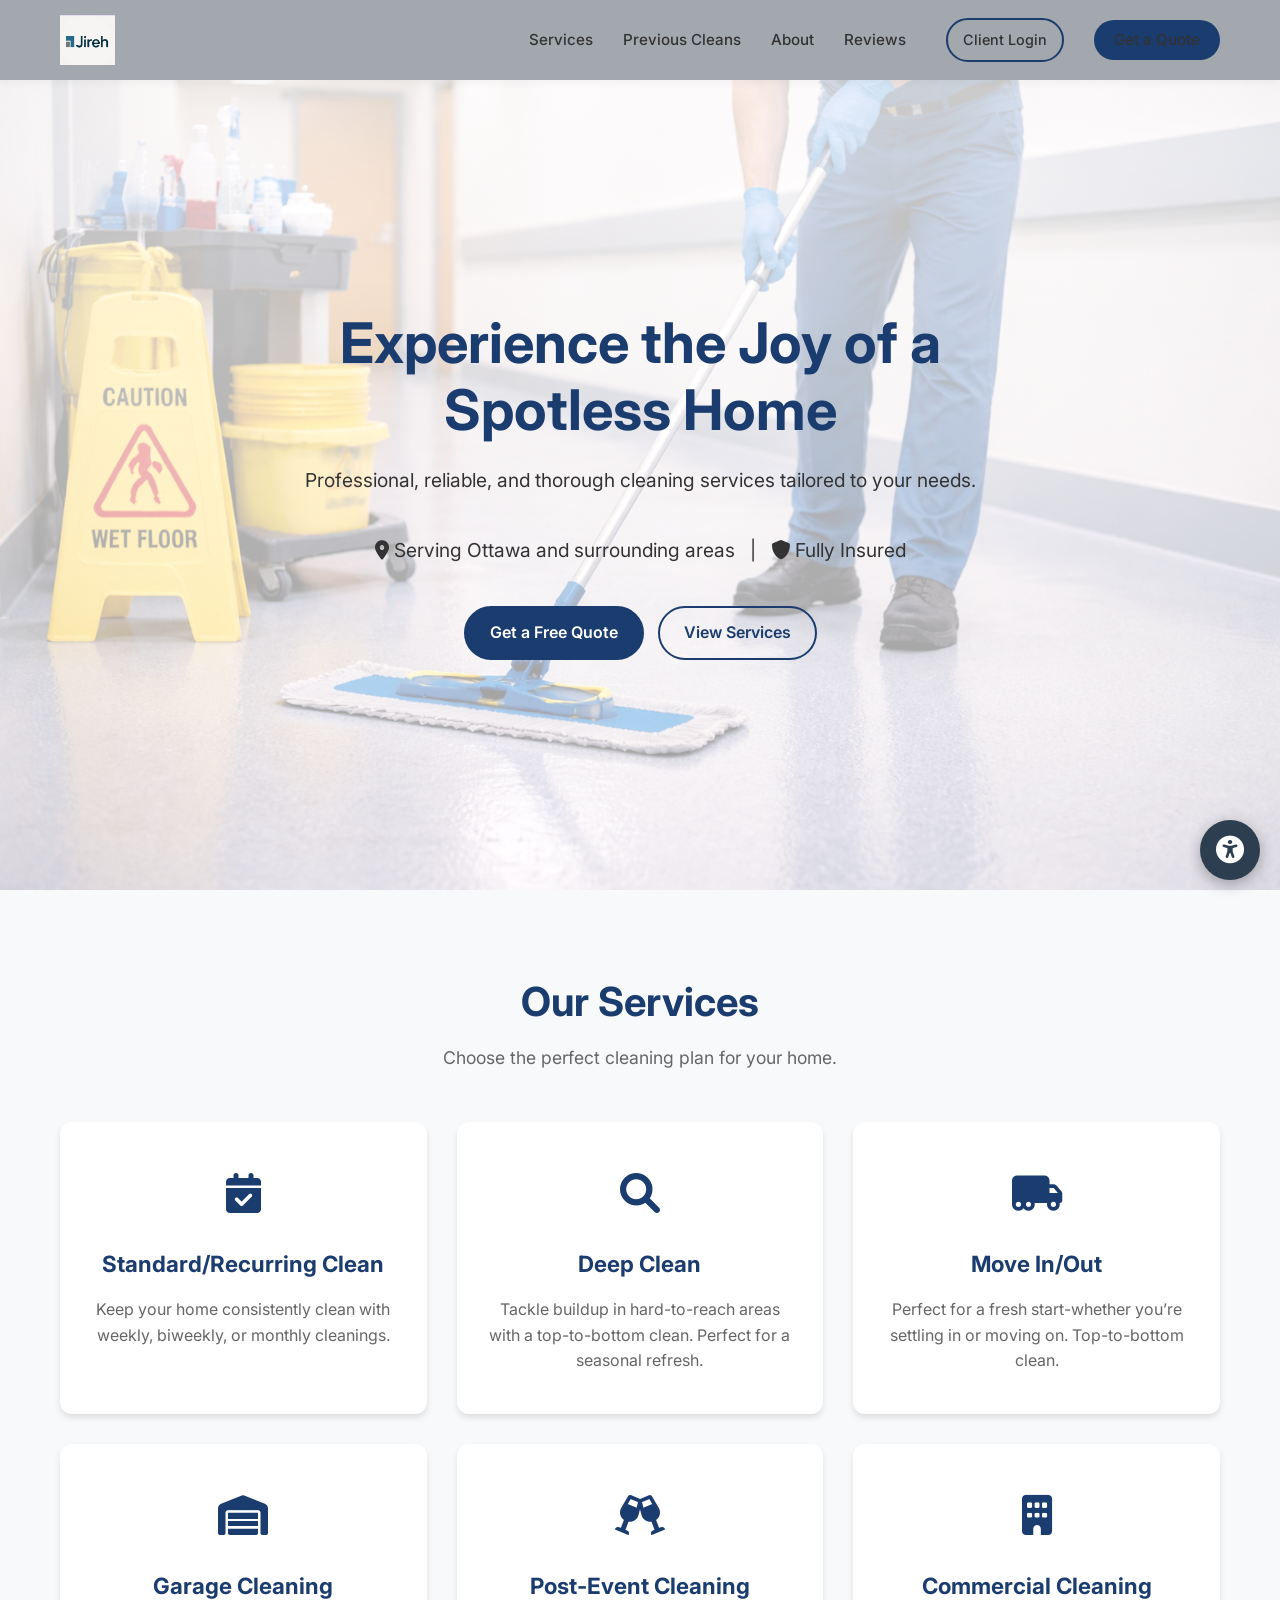
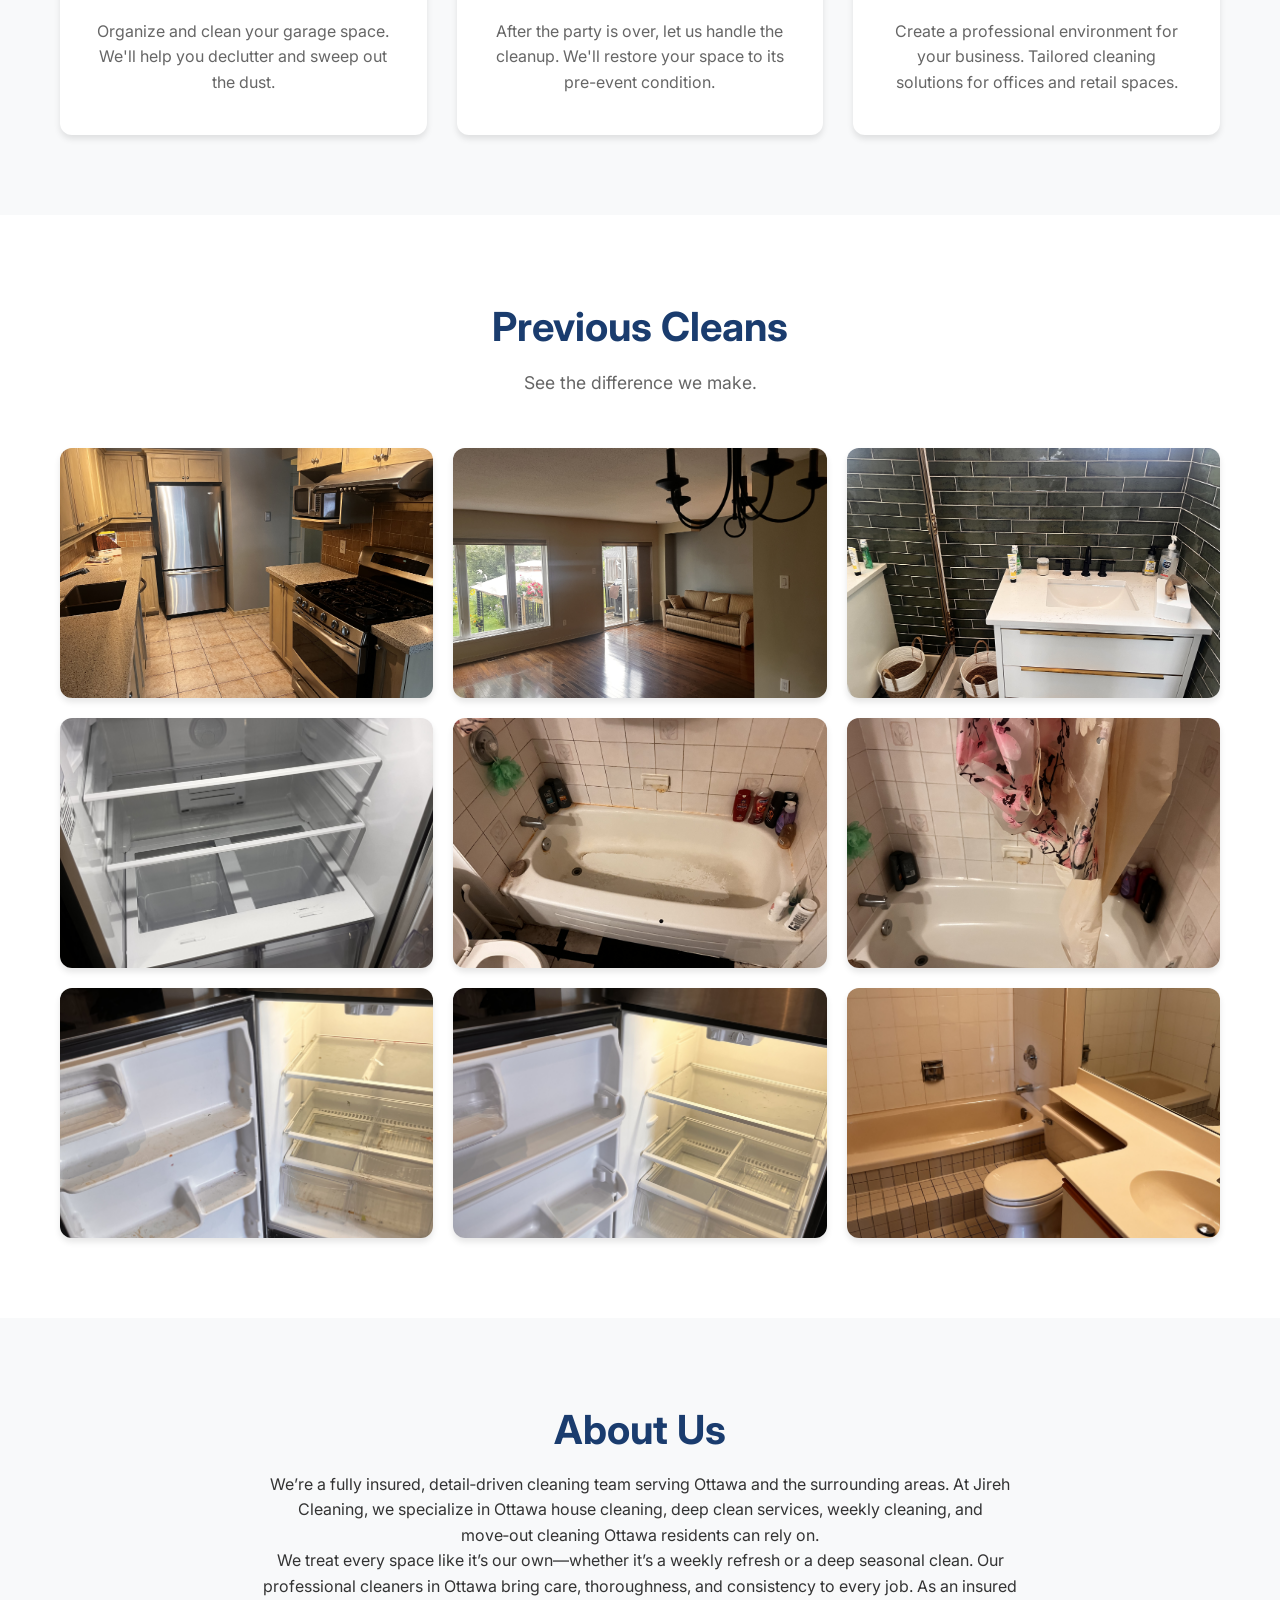
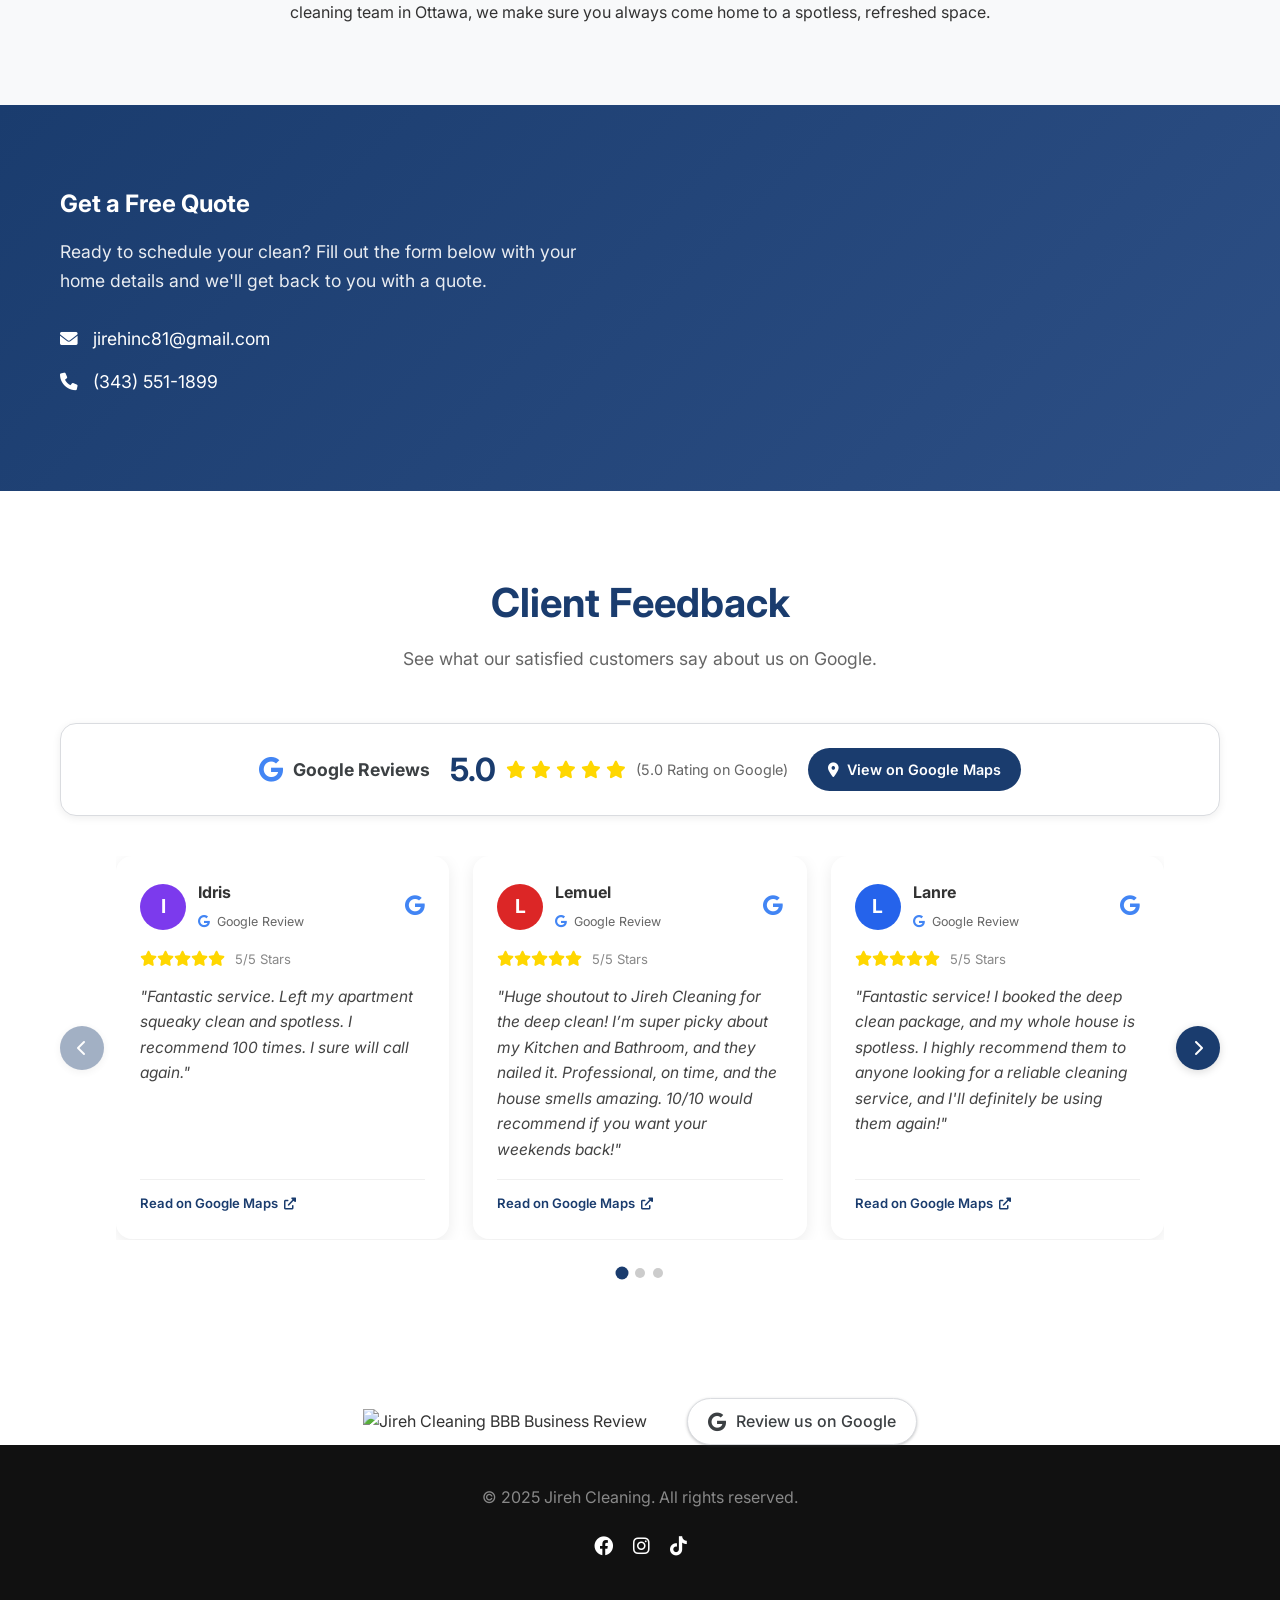
==== commit 1c550937: "feat: add reviews section link to navigation menu" ====
--- a/index.html
+++ b/index.html
@@ -37,6 +37,7 @@
                 <li><a href="#services">Services</a></li>
                 <li><a href="#gallery">Previous Cleans</a></li>
                 <li><a href="#about">About</a></li>
+                <li><a href="#reviews">Reviews</a></li>
                 <li><a href="portal.html" class="btn-secondary" style="padding: 8px 15px; font-size: 0.9rem;">Client
                         Login</a></li>
                 <li><a href="#contact" class="btn-primary-small">Get a Quote</a></li>
--- a/style.css
+++ b/style.css
@@ -202,6 +202,394 @@
     margin-bottom: 40px;
 }
 
+/* Reviews Section */
+.reviews-section {
+    background-color: var(--white);
+    padding: 80px 0;
+}
+
+.reviews-grid {
+    display: grid;
+    grid-template-columns: repeat(auto-fit, minmax(250px, 1fr));
+    gap: 30px;
+    margin-bottom: 50px;
+}
+
+.review-stars {
+    color: #ffd700;
+    font-size: 1.2rem;
+    margin-bottom: 15px;
+}
+
+.review-author {
+    font-weight: 700;
+    color: var(--primary-color);
+}
+
+/* Trust Indicators */
+.trust-indicators {
+    display: flex;
+    justify-content: center;
+    align-items: center;
+    gap: 40px;
+    flex-wrap: wrap;
+    margin-top: 40px;
+}
+
+.google-review-btn {
+    display: inline-flex;
+    align-items: center;
+    gap: 10px;
+    background-color: #fff;
+    color: #3c4043;
+    padding: 10px 20px;
+    border-radius: 24px;
+    font-weight: 500;
+    text-decoration: none;
+    box-shadow: 0 1px 3px rgba(60, 64, 67, 0.3);
+    border: 1px solid #dadce0;
+    transition: background-color 0.2s, box-shadow 0.2s;
+}
+
+.google-review-btn:hover {
+    background-color: #f8f9fa;
+    box-shadow: 0 4px 8px rgba(60, 64, 67, 0.3);
+    color: #3c4043;
+}
+
+.google-review-btn i {
+    font-size: 1.2rem;
+}
+
+/* Center BBB Badge */
+.bbb-badge {
+    display: flex;
+    justify-content: center;
+    align-items: center;
+}
+
+/* =============================================
+   GOOGLE REVIEWS SLIDESHOW — RESPONSIVE
+   ============================================= */
+
+/* Summary badge */
+.google-summary-badge {
+    display: flex;
+    align-items: center;
+    justify-content: center;
+    flex-wrap: wrap;
+    gap: 20px;
+    background: #fff;
+    border: 1px solid #dadce0;
+    border-radius: 16px;
+    padding: 20px 30px;
+    margin-bottom: 40px;
+    box-shadow: 0 2px 8px rgba(0, 0, 0, 0.07);
+}
+
+.google-logo-box {
+    display: flex;
+    align-items: center;
+    gap: 10px;
+    font-weight: 700;
+    font-size: 1.1rem;
+    color: #3c4043;
+}
+
+.google-logo-box .fab.fa-google {
+    font-size: 1.6rem;
+    color: #4285F4;
+}
+
+.google-rating-score {
+    display: flex;
+    align-items: center;
+    gap: 10px;
+    flex-wrap: wrap;
+}
+
+.score-num {
+    font-size: 2rem;
+    font-weight: 700;
+    color: var(--primary-color);
+}
+
+.google-rating-score .stars {
+    color: #ffd700;
+    font-size: 1.1rem;
+}
+
+.review-count {
+    font-size: 0.9rem;
+    color: #666;
+}
+
+.btn-google-maps {
+    display: inline-flex;
+    align-items: center;
+    gap: 8px;
+    background-color: var(--primary-color);
+    color: #fff;
+    padding: 10px 20px;
+    border-radius: 24px;
+    font-weight: 600;
+    font-size: 0.9rem;
+    text-decoration: none;
+    transition: opacity 0.2s;
+}
+
+.btn-google-maps:hover {
+    opacity: 0.85;
+    color: #fff;
+}
+
+/* Slideshow wrapper */
+.reviews-slideshow-wrapper {
+    position: relative;
+    display: flex;
+    align-items: center;
+    gap: 12px;
+}
+
+/* Arrow buttons */
+.slideshow-btn {
+    flex-shrink: 0;
+    background: var(--primary-color);
+    color: #fff;
+    border: none;
+    border-radius: 50%;
+    width: 44px;
+    height: 44px;
+    font-size: 1rem;
+    cursor: pointer;
+    display: flex;
+    align-items: center;
+    justify-content: center;
+    box-shadow: 0 2px 8px rgba(0,0,0,0.15);
+    transition: background 0.2s, transform 0.2s;
+    z-index: 2;
+}
+
+.slideshow-btn:hover {
+    background: #0d2a52;
+    transform: scale(1.08);
+}
+
+/* Track container — clips overflow */
+.reviews-slideshow-track-container {
+    flex: 1;
+    overflow: hidden;
+}
+
+/* The scrolling track */
+.reviews-slideshow-track {
+    display: flex;
+    gap: 24px;
+    transition: transform 0.45s cubic-bezier(0.4, 0, 0.2, 1);
+    will-change: transform;
+}
+
+/* Each card — width driven by CSS variable --cards-visible */
+.review-card {
+    flex-shrink: 0;
+    width: calc((100% - (var(--cards-visible, 3) - 1) * 24px) / var(--cards-visible, 3));
+    background: #fff;
+    border-radius: 16px;
+    box-shadow: 0 4px 16px rgba(0,0,0,0.08);
+    padding: 0;
+    text-align: left;
+    transition: box-shadow 0.3s, transform 0.3s;
+    cursor: pointer;
+}
+
+.review-card:hover {
+    transform: translateY(-6px);
+    box-shadow: 0 10px 28px rgba(0,0,0,0.13);
+}
+
+/* Clickable link wrapper inside card */
+.review-card-link {
+    display: flex;
+    flex-direction: column;
+    height: 100%;
+    padding: 24px;
+    text-decoration: none;
+    color: inherit;
+    border-radius: 16px;
+}
+
+/* Card header: avatar + name + google icon */
+.review-card-header {
+    display: flex;
+    align-items: center;
+    gap: 12px;
+    margin-bottom: 14px;
+}
+
+.reviewer-avatar {
+    width: 46px;
+    height: 46px;
+    border-radius: 50%;
+    display: flex;
+    align-items: center;
+    justify-content: center;
+    font-weight: 700;
+    font-size: 1.2rem;
+    color: #fff;
+    flex-shrink: 0;
+}
+
+.avatar-purple { background: #7c3aed; }
+.avatar-red    { background: #dc2626; }
+.avatar-blue   { background: #2563eb; }
+.avatar-green  { background: #16a34a; }
+.avatar-orange { background: #ea580c; }
+
+.reviewer-info {
+    flex: 1;
+}
+
+.reviewer-info h4 {
+    margin: 0 0 2px;
+    font-size: 1rem;
+    color: var(--text-dark);
+}
+
+.reviewer-badge {
+    font-size: 0.78rem;
+    color: #666;
+}
+
+.reviewer-badge .fab.fa-google {
+    color: #4285F4;
+    margin-right: 3px;
+}
+
+.google-card-icon {
+    font-size: 1.3rem;
+    color: #4285F4;
+    flex-shrink: 0;
+}
+
+/* Stars + date */
+.review-rating {
+    display: flex;
+    align-items: center;
+    gap: 10px;
+    margin-bottom: 12px;
+}
+
+.review-rating .stars {
+    color: #ffd700;
+    font-size: 0.95rem;
+}
+
+.review-date {
+    font-size: 0.82rem;
+    color: #888;
+}
+
+/* Review body text */
+.review-card .review-text {
+    font-style: italic;
+    color: #444;
+    font-size: 0.97rem;
+    line-height: 1.65;
+    flex: 1;
+    margin-bottom: 16px;
+    text-align: left;
+}
+
+/* Footer link */
+.review-footer {
+    margin-top: auto;
+    padding-top: 10px;
+    border-top: 1px solid #f0f0f0;
+}
+
+.maps-link-text {
+    font-size: 0.82rem;
+    color: var(--primary-color);
+    font-weight: 600;
+}
+
+.maps-link-text i {
+    font-size: 0.75rem;
+    margin-left: 3px;
+}
+
+/* Dot pagination */
+.slideshow-dots {
+    display: flex;
+    justify-content: center;
+    gap: 8px;
+    margin-top: 28px;
+}
+
+.slideshow-dots .dot {
+    width: 10px;
+    height: 10px;
+    border-radius: 50%;
+    background: #ccc;
+    cursor: pointer;
+    transition: background 0.3s, transform 0.3s;
+    border: none;
+    padding: 0;
+}
+
+.slideshow-dots .dot.active {
+    background: var(--primary-color);
+    transform: scale(1.3);
+}
+
+/* =============================================
+   RESPONSIVE BREAKPOINTS FOR REVIEW CARDS
+   ============================================= */
+
+/* Desktop: 3 cards visible */
+@media (min-width: 1024px) {
+    .reviews-slideshow-track-container,
+    .review-card {
+        --cards-visible: 3;
+    }
+}
+
+/* Tablet: 2 cards visible */
+@media (min-width: 600px) and (max-width: 1023px) {
+    .reviews-slideshow-track-container,
+    .review-card {
+        --cards-visible: 2;
+    }
+    .slideshow-btn {
+        width: 38px;
+        height: 38px;
+        font-size: 0.9rem;
+    }
+}
+
+/* Phone: 1 card visible */
+@media (max-width: 599px) {
+    .reviews-slideshow-track-container,
+    .review-card {
+        --cards-visible: 1;
+    }
+    .review-card-link {
+        padding: 18px;
+    }
+    .slideshow-btn {
+        width: 34px;
+        height: 34px;
+        font-size: 0.85rem;
+    }
+    .google-summary-badge {
+        padding: 16px 18px;
+        gap: 12px;
+    }
+    .score-num {
+        font-size: 1.6rem;
+    }
+}
+
 /* Services Section */
 .services-section {
     background-color: var(--bg-light);
@@ -1041,90 +1429,3 @@
         justify-content: center;
     }
 }
-/* Reviews Section */
-.reviews-section {
-    background-color: var(--white);
-    padding: 80px 0;
-}
-
-.reviews-grid {
-    display: grid;
-    grid-template-columns: repeat(auto-fit, minmax(250px, 1fr));
-    gap: 30px;
-    margin-bottom: 50px;
-}
-
-.review-card {
-    background: var(--bg-light);
-    padding: 30px;
-    border-radius: 12px;
-    box-shadow: 0 4px 10px rgba(0, 0, 0, 0.05);
-    text-align: center;
-    transition: var(--transition);
-}
-
-.review-card:hover {
-    transform: translateY(-5px);
-    box-shadow: 0 8px 15px rgba(0, 0, 0, 0.1);
-}
-
-.review-stars {
-    color: #ffd700;
-    font-size: 1.2rem;
-    margin-bottom: 15px;
-}
-
-.review-text {
-    font-style: italic;
-    color: var(--text-dark);
-    margin-bottom: 20px;
-    font-size: 1.05rem;
-}
-
-.review-author {
-    font-weight: 700;
-    color: var(--primary-color);
-}
-
-/* Trust Indicators */
-.trust-indicators {
-    display: flex;
-    justify-content: center;
-    align-items: center;
-    gap: 40px;
-    flex-wrap: wrap;
-    margin-top: 40px;
-}
-
-.google-review-btn {
-    display: inline-flex;
-    align-items: center;
-    gap: 10px;
-    background-color: #fff;
-    color: #3c4043;
-    padding: 10px 20px;
-    border-radius: 24px;
-    font-weight: 500;
-    text-decoration: none;
-    box-shadow: 0 1px 3px rgba(60, 64, 67, 0.3);
-    border: 1px solid #dadce0;
-    transition: background-color 0.2s, box-shadow 0.2s;
-}
-
-.google-review-btn:hover {
-    background-color: #f8f9fa;
-    box-shadow: 0 4px 8px rgba(60, 64, 67, 0.3);
-    color: #3c4043;
-}
-
-.google-review-btn i {
-    font-size: 1.2rem;
-    /* color: #4285F4; */ /* Optional: Brand color for the 'G' icon if desired, or keep it inherit */
-}
-
-/* Center BBB Badge */
-.bbb-badge {
-    display: flex;
-    justify-content: center;
-    align-items: center;
-}
